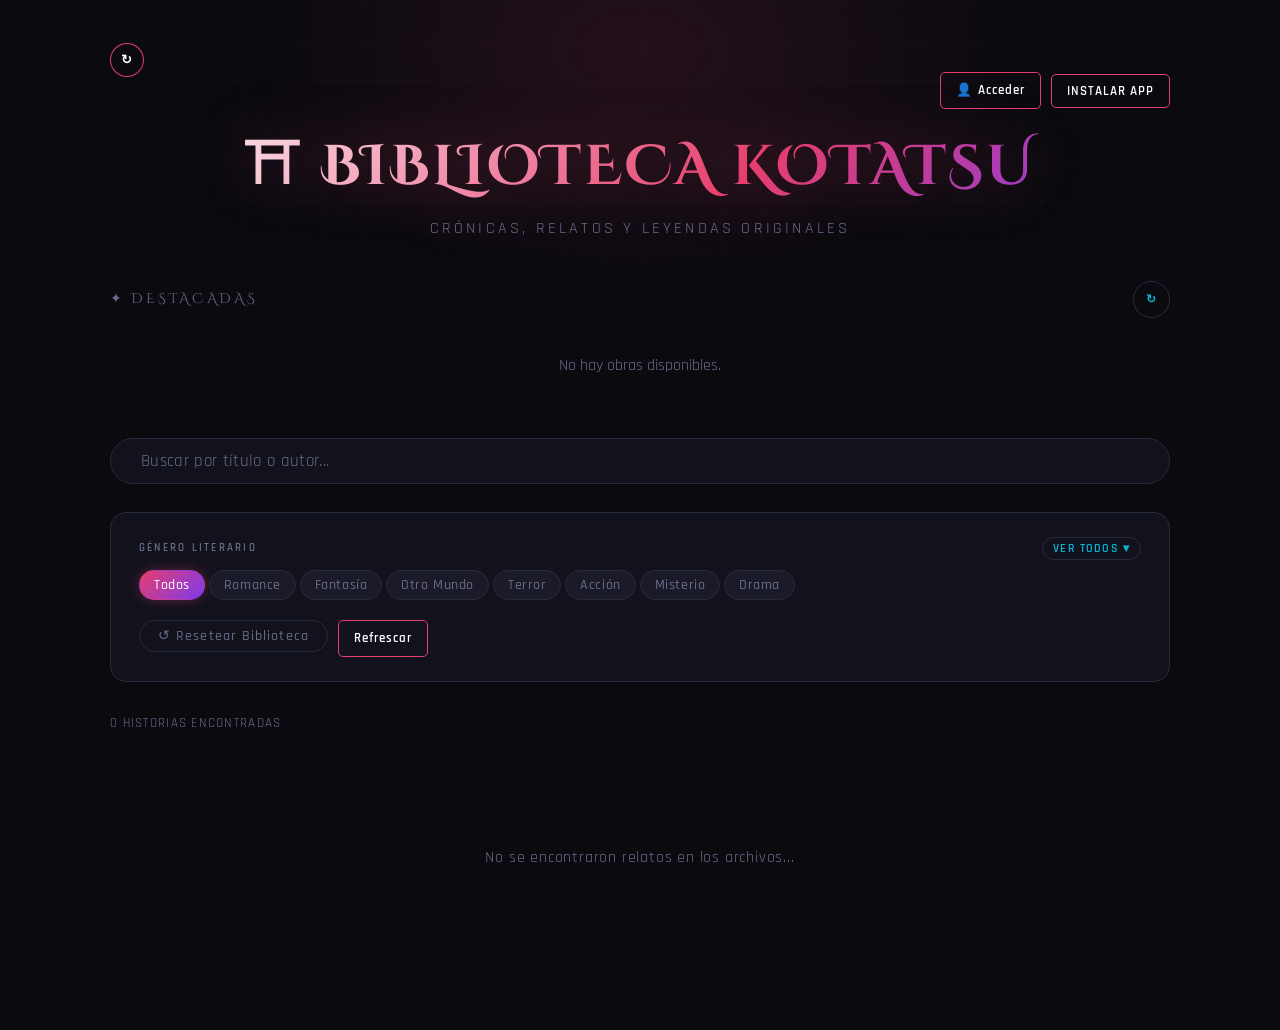
==== index.html @ 97f48382 "Add files via upload" ====
<!DOCTYPE html>
<html lang="es">
<head>
  <meta charset="UTF-8" />
  <meta name="viewport" content="width=device-width, initial-scale=1.0" />
  <title>KOTATSUNAME - Libros y Relatos</title>
  <link rel="stylesheet" href="buscador.css" />
  <link href="https://fonts.googleapis.com/css2?family=Cinzel+Decorative:wght@700&family=Rajdhani:wght@300;400;500;600&display=swap" rel="stylesheet" />
  <meta name="theme-color" content="#0a0a0f">
  <meta name="mobile-web-app-capable" content="yes">
  <link rel="manifest" href="/manifest.json">
  <script>
    if ('serviceWorker' in navigator) {
      window.addEventListener('load', () => {
        navigator.serviceWorker.register('/sw.js').catch(()=>{});
      });
    }
  </script>
  <style>
     .btn-refresh {
      text-decoration:none;background:transparent;padding:8px 10px;border-radius: 100%;
      color:#fff;font-family:var(--font-body);font-size:0.8rem;font-weight:600;
      letter-spacing:0.08em;border:1px solid var(--accent);white-space:nowrap;
      cursor:pointer;transition:all 0.3s;
    }
    .btn-refresh:hover{background:var(--accent);box-shadow:0 0 15px var(--accent);}

    .nav-btn {
      text-decoration:none;background:transparent;padding:8px 15px;border-radius:5px;
      color:#fff;font-family:var(--font-body);font-size:0.8rem;font-weight:600;
      letter-spacing:0.08em;border:1px solid var(--accent);white-space:nowrap;
      cursor:pointer;transition:all 0.3s;
    }
    .nav-btn:hover{background:var(--accent);box-shadow:0 0 15px var(--accent);}

    .top-bar{
      display:flex;align-items:center;justify-content:flex-end;gap:10px;
      margin-bottom:16px;flex-wrap:wrap;
    }

    /* ── Usuario logueado ── */
    .user-chip{
      display:none;align-items:center;gap:8px;
      background:var(--surface);border:1px solid var(--border);
      border-radius:50px;padding:6px 14px 6px 8px;cursor:pointer;transition:0.2s;
    }
    .user-chip:hover{border-color:var(--accent);}
    .user-chip img{width:26px;height:26px;border-radius:50%;object-fit:cover;border:1px solid var(--accent);}
    .user-chip span{font-size:0.8rem;font-weight:600;color:var(--text);}

    /* ── Recomendadas ── */
    .rec-section{margin-bottom:40px;}
    .rec-header{
      display:flex;align-items:center;justify-content:space-between;
      margin-bottom:16px;
    }
    .rec-title{
      font-family:var(--font-display);font-size:0.85rem;letter-spacing:0.2em;
      text-transform:uppercase;color:var(--text-muted);
    }
    .rec-refresh{
      background:none;border:1px solid var(--border);color:var(--accent3);
      font-family:var(--font-body);font-size:0.72rem;font-weight:600;
      padding:10px 12px;border-radius: 100%;cursor:pointer;transition:1s;
      letter-spacing:0.1em;text-transform:uppercase;
    }
    .rec-refresh:hover{background:rgba(6,182,212,0.08);border-color:var(--accent3);}

    .rec-grid{
      display:grid;
      grid-template-columns:repeat(auto-fill,minmax(160px,1fr));
      gap:16px;
    }

    /* Skeleton */
    .skeleton{
      background:linear-gradient(90deg,var(--surface2) 25%,#1e1e2e 50%,var(--surface2) 75%);
      background-size:200% 100%;animation:shimmer 1.6s infinite;border-radius:12px;
    }
    @keyframes shimmer{0%{background-position:200% 0}100%{background-position:-200% 0}}
    .skel-card{height:280px;}

    /* ── Géneros extra ── */
    .genres-collapsed .genre-extra{display:none;}
    .genres-expanded .genre-extra{display:inline-flex;}

    #pwaInstallBtn{display:none;}

    /* Guide modal */
    .guide-overlay{
      display:none;position:fixed;top:0;left:0;width:100%;height:100%;
      background:rgba(0,0,0,0.8);backdrop-filter:blur(8px);z-index:10000;
      align-items:center;justify-content:center;padding:20px;
    }
    .guide-overlay.active{display:flex;}
    .guide-card{
      background:var(--surface);border:1px solid var(--accent);width:100%;max-width:400px;
      padding:25px;border-radius:var(--radius);position:relative;box-shadow:0 10px 30px rgba(0,0,0,0.5);
    }
    .guide-title{font-family:var(--font-display);color:var(--accent);margin-bottom:20px;font-size:1.2rem;text-align:center;}
    .guide-step{display:flex;gap:15px;margin-bottom:15px;align-items:flex-start;}
    .step-num{
      background:var(--accent);color:white;min-width:25px;height:25px;border-radius:50%;
      display:flex;align-items:center;justify-content:center;font-weight:bold;font-size:0.8rem;
    }
    .guide-step p{margin:0;font-family:var(--font-body);color:var(--text);line-height:1.4;}
    .guide-close{position:absolute;top:10px;right:10px;background:none;border:none;color:var(--text-muted);cursor:pointer;font-size:1.2rem;}
  </style>
</head>
<body>
  <div class="bg-grid"></div>
  <div class="bg-glow"></div>

  <div class="wrapper">

    <!-- Barra superior --><a href="index.html" class="btn-refresh">↻</a>
    <div class="top-bar">
      <!-- Chip de usuario si está logueado -->
      <div class="user-chip" id="userChip" onclick="irAlPanel()">
        <img id="chipAvatar" src="data:image/svg+xml,<svg viewBox='0 0 1 1' fill='%231a1a28' xmlns='http://www.w3.org/2000/svg'><rect width='1' height='1'/></svg>" alt="Avatar" />
        <span id="chipName">Usuario</span>
      </div>
      <!-- Botón acceso si no está logueado -->   
      <a href="registrarse.html" class="nav-btn" id="btnAcceso">👤 Acceder</a>
      <button id="pwaInstallBtn" class="nav-btn">INSTALAR APP</button>
    </div>

    <header class="header">
      <h1 class="logo">⛩ BIBLIOTECA KOTATSU</h1>
      <p class="tagline">Crónicas, relatos y leyendas originales</p>
    </header>

    <!-- ══ RECOMENDADAS ══ -->
    <section class="rec-section" id="recSection">
      <div class="rec-header">
        <span class="rec-title">✦ Destacadas</span>
        <button class="rec-refresh" onclick="shuffleRecomendadas()">↻</button>

      </div>
      <div class="rec-grid" id="recGrid">
        <!-- Skeletons mientras carga -->
        <div class="skeleton skel-card"></div>
        <div class="skeleton skel-card"></div>
        <div class="skeleton skel-card"></div>
        <div class="skeleton skel-card"></div>
      </div>
    </section>

    <!-- BARRA DE BÚSQUEDA -->
    <div class="search-bar">
      <span class="search-icon"></span>
      <input type="text" id="searchInput" placeholder="Buscar por título o autor..." autocomplete="off" />
      <button id="clearBtn" class="clear-btn" title="Limpiar">✕</button>
    </div>

    <!-- FILTROS -->
    <div class="filters-panel">
      <div class="filter-group">
        <div class="filter-label-row">
          <label class="filter-label">Género Literario</label>
          <button class="genres-toggle" id="genresToggle">Ver todos ▾</button>
        </div>
        <div class="tag-group genres-collapsed" id="generoFilter">
          <button class="tag active" data-filter="genero" data-value="">Todos</button>
          <button class="tag" data-filter="genero" data-value="romance">Romance</button>
          <button class="tag" data-filter="genero" data-value="fantasía">Fantasía</button>
          <button class="tag" data-filter="genero" data-value="otro-mundo">Otro Mundo</button>
          <button class="tag" data-filter="genero" data-value="terror">Terror</button>
          <button class="tag" data-filter="genero" data-value="acción">Acción</button>
          <button class="tag" data-filter="genero" data-value="misterio">Misterio</button>
          <button class="tag" data-filter="genero" data-value="drama">Drama</button>
          <button class="tag genre-extra" data-filter="genero" data-value="aventura">Aventura</button>
          <button class="tag genre-extra" data-filter="genero" data-value="psicológico">Psicológico</button>
          <button class="tag genre-extra" data-filter="genero" data-value="one-shot">One-shot</button>
          <button class="tag genre-extra" data-filter="genero" data-value="poesía">Poesía</button>
          <button class="tag genre-extra" data-filter="genero" data-value="ciencia-ficción">Sci-Fi</button>
          <button class="tag genre-extra" data-filter="genero" data-value="comedia">Comedia</button>
          <button class="tag genre-extra" data-filter="genero" data-value="histórico">Histórico</button>
          <button class="tag genre-extra" data-filter="genero" data-value="sobrenatural">Sobrenatural</button>
          <button class="tag genre-extra" data-filter="genero" data-value="suspenso">Suspenso</button>
          <button class="tag genre-extra" data-filter="genero" data-value="slice-of-life">Slice of Life</button>
          <button class="tag genre-extra" data-filter="genero" data-value="distopía">Distopía</button>
          <button class="tag genre-extra" data-filter="genero" data-value="mitología">Mitología</button>
          <button class="tag genre-extra" data-filter="genero" data-value="isekai">Isekai</button>
          <button class="tag genre-extra" data-filter="genero" data-value="cyberpunk">Cyberpunk</button>
          <button class="tag genre-extra" data-filter="genero" data-value="steampunk">Steampunk</button>
          <button class="tag genre-extra" data-filter="genero" data-value="LitRPG">LitRPG</button>
          <button class="tag genre-extra" data-filter="genero" data-value="harem">Harem</button>
          <button class="tag genre-extra" data-filter="genero" data-value="magia">Magia</button>
          <button class="tag genre-extra" data-filter="genero" data-value="deportes">Deportes</button>
          <button class="tag genre-extra" data-filter="genero" data-value="escolar">Escolar</button>
          <button class="tag genre-extra" data-filter="genero" data-value="yaoi">Yaoi</button>
          <button class="tag genre-extra" data-filter="genero" data-value="yuri">Yuri</button>
          <button class="tag genre-extra" data-filter="genero" data-value="gore">Gore</button>
        </div>
      </div>

      <div style="display:flex;gap:10px;flex-wrap:wrap;align-items:center;">
        <button id="resetFilters" class="reset-btn">↺ Resetear Biblioteca</button>
        <a href="index.html" class="nav-btn">Refrescar</a>
      </div>
    </div>

    <!-- CONTADOR -->
    <div class="results-header">
      <span id="resultCount" class="result-count">Cargando biblioteca...</span>
    </div>

    <!-- GRID PRINCIPAL -->
    <div id="resultsGrid" class="results-grid"></div>

    <!-- EMPTY STATE -->
    <div id="emptyState" class="empty-state hidden">
      <span class="empty-icon"></span>
      <p>No se encontraron relatos en los archivos...</p>
    </div>
  </div>

  <!-- MODAL -->
  <div id="modal" class="modal-backdrop" role="dialog" aria-modal="true" aria-labelledby="modalTitle">
    <div class="modal-box">
      <button class="modal-close" id="modalClose" aria-label="Cerrar">✕</button>
      <div class="modal-cover" id="modalCover"></div>
      <div class="modal-content">
        <div class="modal-badge" id="modalBadge">Escrito Original</div>
        <h2 class="modal-title" id="modalTitle"></h2>
        <div class="modal-tags" id="modalTags"></div>
        <p class="modal-sinopsis" id="modalSinopsis"></p>
        <div class="modal-footer">
          <span class="modal-seasons" id="modalSeasons"></span>
          <div class="modal-btns" id="modalBtns"></div>
        </div>
      </div>
    </div>
  </div>

  <!-- PWA Modal -->
  <div id="pwaModal" class="guide-overlay">
    <div class="guide-card">
      <button class="guide-close" id="closeGuide">✕</button>
      <div class="guide-title">INSTALACIÓN</div>
      <div class="guide-step"><div class="step-num">1</div><p>Toca los <strong>tres puntos (⋮)</strong> en el navegador.</p></div>
      <div class="guide-step"><div class="step-num">2</div><p>Selecciona <strong>"Agregar a la pantalla principal"</strong>.</p></div>
      <div class="guide-step"><div class="step-num">3</div><p>Pulsa en <strong>"Instalar"</strong>.</p></div>
      <div id="pwaActions" style="margin-top:20px;">
        <button class="nav-btn" id="btnEntendido" style="width:100%;">ENTENDIDO</button>
      </div>
    </div>
  </div>

  <script>
    // ── PWA install ──
    (function(){
      const installBtn = document.getElementById('pwaInstallBtn');
      const modal      = document.getElementById('pwaModal');
      const closeBtn   = document.getElementById('closeGuide');
      const btnE       = document.getElementById('btnEntendido');

      if (!window.matchMedia('(display-mode: standalone)').matches && installBtn) {
        installBtn.style.display = 'inline-block';
      }
      if (installBtn) installBtn.onclick = () => modal.classList.add('active');
      const cerrar = () => modal.classList.remove('active');
      if (closeBtn) closeBtn.onclick = cerrar;
      if (btnE)     btnE.onclick     = cerrar;
      window.addEventListener('click', e => { if (e.target === modal) cerrar(); });
    })();

    // ── Chip de usuario ──
    (function(){
      const id   = localStorage.getItem("ktt_id");
      const user = localStorage.getItem("ktt_user");
      const foto = localStorage.getItem("ktt_foto");
      const role = localStorage.getItem("ktt_role") || "user";

      if (id) {
        document.getElementById("btnAcceso").style.display = "none";
        const chip = document.getElementById("userChip");
        chip.style.display = "flex";
        document.getElementById("chipName").textContent = user || "Usuario";
        if (foto) document.getElementById("chipAvatar").src = foto;
      }
    })();

    window.irAlPanel = function() {
      const role = localStorage.getItem("ktt_role") || "user";
      const map  = { owner:"panel_owner.html", admin:"panel_admin.html", mod:"panel_mod.html" };
      window.location.href = map[role] || "panel_autor.html";
    };
  </script>

  <script type="module" src="escritos_buscador.js"></script>
</body>
</html>
---- buscador.css ----
/* ============================
   VARIABLES & RESET
   ============================ */
:root {
  --bg: #0a0a0f;
  --surface: #12121c;
  --surface2: #1a1a28;
  --border: #2a2a3e;
  --accent: #e63e6d;
  --accent2: #7c3aed;
  --accent3: #06b6d4;
  --text: #e8e8f0;
  --text-muted: #6b6b8a;
  --glow: rgba(230, 62, 109, 0.15);
  --font-display: 'Cinzel Decorative', serif;
  --font-body: 'Rajdhani', sans-serif;
  --radius: 8px;
  --transition: 0.2s cubic-bezier(0.4, 0, 0.2, 1);
}

*, *::before, *::after { box-sizing: border-box; margin: 0; padding: 0; }

html { scroll-behavior: smooth; }

body {
  background: var(--bg);
  color: var(--text);
  font-family: var(--font-body);
  font-size: 16px;
  min-height: 100vh;
  overflow-x: hidden;
  line-height: 1.5;
}

/* ============================
   BACKGROUND
   ============================ */
.bg-grid {
  position: fixed; inset: 0; z-index: 0;
  background-image:
    linear-gradient(rgba(124, 58, 237, 0.04) 1px, transparent 1px),
    linear-gradient(90deg, rgba(124, 58, 237, 0.04) 1px, transparent 1px);
  background-size: 40px 40px;
  pointer-events: none;
}

.bg-glow {
  position: fixed;
  top: -200px; left: 50%; transform: translateX(-50%);
  width: 800px; height: 500px;
  background: radial-gradient(ellipse, rgba(230,62,109,0.12) 0%, transparent 70%);
  z-index: 0; pointer-events: none;
}

/* ============================
   LAYOUT
   ============================ */
.wrapper {
  position: relative; z-index: 1;
  max-width: 1100px;
  margin: 0 auto;
  padding: 48px 20px 80px;
}

/* ============================
   HEADER
   ============================ */
.header {
  text-align: center;
  margin-bottom: 40px;
}

.logo {
  font-family: var(--font-display);
  font-size: clamp(2rem, 5vw, 3.5rem);
  color: var(--text);
  letter-spacing: 0.05em;
  background: linear-gradient(135deg, #fff 0%, var(--accent) 60%, var(--accent2) 100%);
  -webkit-background-clip: text;
  -webkit-text-fill-color: transparent;
  background-clip: text;
  filter: drop-shadow(0 0 30px rgba(230,62,109,0.4));
  animation: logoIn 0.8s ease both;
}

.tagline {
  font-size: 1rem;
  color: var(--text-muted);
  letter-spacing: 0.2em;
  text-transform: uppercase;
  margin-top: 8px;
  animation: fadeUp 0.8s 0.2s ease both;
}

@keyframes logoIn {
  from { opacity: 0; transform: translateY(-20px); }
  to   { opacity: 1; transform: translateY(0); }
}
@keyframes fadeUp {
  from { opacity: 0; transform: translateY(10px); }
  to   { opacity: 1; transform: translateY(0); }
}

/* ============================
   SEARCH BAR
   ============================ */
.search-bar {
  display: flex;
  align-items: center;
  gap: 12px;
  background: var(--surface);
  border: 1px solid var(--border);
  border-radius: 50px;
  padding: 10px 18px;
  margin-bottom: 28px;
  transition: border-color var(--transition), box-shadow var(--transition);
  animation: fadeUp 0.8s 0.3s ease both;
}

.search-bar:focus-within {
  border-color: var(--accent);
  box-shadow: 0 0 0 3px var(--glow), 0 4px 30px rgba(230,62,109,0.1);
}

.search-icon { font-size: 1.1rem; opacity: 0.6; flex-shrink: 0; }

.search-bar input {
  flex: 1;
  background: none;
  border: none;
  outline: none;
  color: var(--text);
  font-family: var(--font-body);
  font-size: 1.05rem;
  font-weight: 400;
  letter-spacing: 0.02em;
}

.search-bar input::placeholder { color: var(--text-muted); }

.clear-btn {
  background: none; border: none; cursor: pointer;
  color: var(--text-muted); font-size: 0.85rem;
  width: 24px; height: 24px;
  display: flex; align-items: center; justify-content: center;
  border-radius: 50%;
  transition: color var(--transition), background var(--transition);
  opacity: 0;
  pointer-events: none;
}

.clear-btn.visible {
  opacity: 1; pointer-events: all;
}

.clear-btn:hover { color: var(--accent); background: rgba(230,62,109,0.1); }

/* ============================
   FILTERS PANEL
   ============================ */
.filters-panel {
  background: var(--surface);
  border: 1px solid var(--border);
  border-radius: 16px;
  padding: 24px 28px;
  margin-bottom: 32px;
  display: flex;
  flex-direction: column;
  gap: 20px;
  animation: fadeUp 0.8s 0.4s ease both;
}

.filter-group {
  display: flex;
  flex-direction: column;
  gap: 10px;
}

.filter-label {
  font-size: 0.7rem;
  letter-spacing: 0.2em;
  text-transform: uppercase;
  color: var(--text-muted);
  font-weight: 600;
}

/* Label row con botón toggle */
.filter-label-row {
  display: flex;
  align-items: center;
  justify-content: space-between;
  gap: 8px;
}

.genres-toggle {
  background: none;
  border: 1px solid var(--border);
  color: var(--accent3);
  font-family: var(--font-body);
  font-size: 0.72rem;
  font-weight: 600;
  letter-spacing: 0.1em;
  text-transform: uppercase;
  padding: 3px 10px;
  border-radius: 20px;
  cursor: pointer;
  transition: all var(--transition);
  white-space: nowrap;
}

.genres-toggle:hover {
  background: rgba(6,182,212,0.08);
  border-color: var(--accent3);
}

/* Géneros colapsados: oculta los extras */
.genres-collapsed .genre-extra {
  display: none;
}

/* Géneros expandidos: muestra todo */
.genres-expanded .genre-extra {
  display: inline-flex;
}


  
.tag {
  background: var(--surface2);
  border: 1px solid var(--border);
  color: var(--text-muted);
  font-family: var(--font-body);
  font-size: 0.88rem;
  font-weight: 500;
  letter-spacing: 0.04em;
  padding: 5px 14px;
  border-radius: 30px;
  cursor: pointer;
  transition: all var(--transition);
}

.tag:hover {
  border-color: var(--accent);
  color: var(--accent);
}

.tag.active {
  background: linear-gradient(135deg, var(--accent), var(--accent2));
  border-color: transparent;
  color: #fff;
  box-shadow: 0 0 12px rgba(230,62,109,0.35);
}

/* Range slider */
.range-row {
  display: flex;
  align-items: center;
  gap: 10px;
  flex-wrap: wrap;
}

.range-label {
  font-size: 0.8rem;
  color: var(--text-muted);
  min-width: 26px;
}

.range-val {
  font-size: 0.9rem;
  color: var(--accent);
  font-weight: 600;
  min-width: 28px;
  text-align: center;
}

input[type="range"] {
  -webkit-appearance: none;
  appearance: none;
  height: 4px;
  background: var(--border);
  border-radius: 2px;
  flex: 1;
  min-width: 80px;
  cursor: pointer;
  accent-color: var(--accent);
}

input[type="range"]::-webkit-slider-thumb {
  -webkit-appearance: none;
  width: 16px; height: 16px;
  border-radius: 50%;
  background: var(--accent);
  box-shadow: 0 0 8px rgba(230,62,109,0.5);
  cursor: pointer;
  transition: transform var(--transition);
}

input[type="range"]::-webkit-slider-thumb:hover { transform: scale(1.3); }

/* Reset button */
.reset-btn {
  align-self: flex-start;
  background: none;
  border: 1px solid var(--border);
  color: var(--text-muted);
  font-family: var(--font-body);
  font-size: 0.85rem;
  font-weight: 500;
  letter-spacing: 0.08em;
  padding: 6px 18px;
  border-radius: 30px;
  cursor: pointer;
  transition: all var(--transition);
}

.reset-btn:hover {
  border-color: var(--accent3);
  color: var(--accent3);
}

/* ============================
   RESULTS
   ============================ */
.results-header {
  display: flex;
  align-items: center;
  justify-content: space-between;
  margin-bottom: 20px;
}

.result-count {
  font-size: 0.8rem;
  letter-spacing: 0.1em;
  text-transform: uppercase;
  color: var(--text-muted);
}

/* GRID */
.results-grid {
  display: grid;
  grid-template-columns: repeat(auto-fill, minmax(200px, 1fr));
  gap: 20px;
}

/* CARD */
.card {
  background: var(--surface);
  border: 1px solid var(--border);
  border-radius: 12px;
  overflow: hidden;
  cursor: pointer;
  transition: transform var(--transition), box-shadow var(--transition), border-color var(--transition);
  animation: cardIn 0.4s ease both;
}

@keyframes cardIn {
  from { opacity: 0; transform: translateY(16px) scale(0.97); }
  to   { opacity: 1; transform: translateY(0) scale(1); }
}

.card:hover {
  transform: translateY(-4px) scale(1.02);
  box-shadow: 0 12px 40px rgba(0,0,0,0.5), 0 0 20px var(--glow);
  border-color: var(--accent);
}

.card-cover {
  width: 100%; aspect-ratio: 2/3;
  background: var(--surface2);
  display: flex; align-items: center; justify-content: center;
  font-size: 3rem;
  position: relative;
  overflow: hidden;
}

.card-cover-img {
  width: 100%; height: 100%;
  object-fit: cover;
}

.card-body {
  padding: 14px;
}

.card-title {
  font-size: 0.95rem;
  font-weight: 600;
  letter-spacing: 0.02em;
  color: var(--text);
  margin-bottom: 8px;
  line-height: 1.3;
  display: -webkit-box;
  -webkit-line-clamp: 2;
  -webkit-box-orient: vertical;
  overflow: hidden;
}

.card-meta {
  display: flex;
  flex-wrap: wrap;
  gap: 5px;
  margin-bottom: 8px;
}

.card-genre {
  font-size: 0.7rem;
  font-weight: 500;
  letter-spacing: 0.06em;
  text-transform: uppercase;
  color: var(--accent2);
  background: rgba(124,58,237,0.12);
  border: 1px solid rgba(124,58,237,0.2);
  padding: 2px 8px;
  border-radius: 20px;
}

.card-seasons {
  font-size: 0.75rem;
  color: var(--text-muted);
  display: flex; align-items: center; gap: 4px;
}

/* EMPTY STATE */
.empty-state {
  text-align: center;
  padding: 80px 20px;
  color: var(--text-muted);
  font-size: 1rem;
  letter-spacing: 0.05em;
  display: flex;
  flex-direction: column;
  align-items: center;
  gap: 12px;
}

.empty-icon { font-size: 3rem; animation: spin 4s linear infinite; }

@keyframes spin {
  0%, 100% { transform: rotate(-5deg); }
  50% { transform: rotate(5deg); }
}

.hidden { display: none !important; }

/* ============================
   MODAL
   ============================ */

/* Backdrop */
.modal-backdrop {
  position: fixed; inset: 0; z-index: 100;
  background: rgba(0, 0, 0, 0.75);
  backdrop-filter: blur(6px);
  display: flex; align-items: center; justify-content: center;
  padding: 20px;
  opacity: 0;
  pointer-events: none;
  transition: opacity 0.25s ease;
}

.modal-backdrop.open {
  opacity: 1;
  pointer-events: all;
}

/* Caja */
.modal-box {
  position: relative;
  background: var(--surface);
  border: 1px solid var(--border);
  border-radius: 20px;
  max-width: 700px;
  width: 100%;
  display: flex;
  gap: 0;
  overflow: hidden;
  box-shadow: 0 30px 80px rgba(0,0,0,0.6), 0 0 40px rgba(230,62,109,0.1);
  transform: translateY(24px) scale(0.97);
  transition: transform 0.3s cubic-bezier(0.34, 1.56, 0.64, 1);
}

.modal-backdrop.open .modal-box {
  transform: translateY(0) scale(1);
}

/* Portada lateral */
.modal-cover {
  width: 200px;
  flex-shrink: 0;
  background: var(--surface2);
  display: flex; align-items: center; justify-content: center;
  font-size: 5rem;
  position: relative;
  overflow: hidden;
}

.modal-cover img {
  width: 100%; height: 100%;
  object-fit: cover;
}

/* Línea decorativa izquierda */
.modal-cover::after {
  content: "";
  position: absolute;
  top: 0; right: 0;
  width: 1px; height: 100%;
  background: linear-gradient(to bottom, transparent, var(--accent), transparent);
  opacity: 0.4;
}

/* Contenido */
.modal-content {
  flex: 1;
  padding: 28px 28px 24px;
  display: flex;
  flex-direction: column;
  gap: 14px;
  min-width: 0;
}

/* Badge tipo */
.modal-badge {
  display: inline-block;
  font-size: 0.65rem;
  font-weight: 700;
  letter-spacing: 0.18em;
  text-transform: uppercase;
  color: var(--accent3);
  background: rgba(6,182,212,0.1);
  border: 1px solid rgba(6,182,212,0.25);
  padding: 3px 10px;
  border-radius: 20px;
  align-self: flex-start;
}

/* Título */
.modal-title {
  font-family: var(--font-display);
  font-size: clamp(1.1rem, 3vw, 1.5rem);
  color: var(--text);
  line-height: 1.2;
  letter-spacing: 0.03em;
}

/* Tags de géneros */
.modal-tags {
  display: flex;
  flex-wrap: wrap;
  gap: 6px;
}

.modal-tag {
  font-size: 0.7rem;
  font-weight: 600;
  letter-spacing: 0.08em;
  text-transform: uppercase;
  padding: 3px 10px;
  border-radius: 20px;
  border: 1px solid rgba(124,58,237,0.3);
  color: var(--accent2);
  background: rgba(124,58,237,0.1);
}

/* Sinopsis */
.modal-sinopsis {
  font-size: 0.92rem;
  color: var(--text-muted);
  line-height: 1.65;
  flex: 1;
}

/* Footer */
.modal-footer {
  display: flex;
  align-items: center;
  justify-content: space-between;
  gap: 12px;
  margin-top: 4px;
}

.modal-seasons {
  font-size: 0.8rem;
  color: var(--text-muted);
  letter-spacing: 0.04em;
}

/* Botones Ver — contenedor */
.modal-btns {
  display: flex;
  flex-wrap: wrap;
  gap: 8px;
}

/* Botón base */
.modal-btn {
  display: inline-flex;
  align-items: center;
  gap: 6px;
  font-family: var(--font-body);
  font-size: 0.88rem;
  font-weight: 600;
  letter-spacing: 0.08em;
  text-transform: uppercase;
  text-decoration: none;
  padding: 9px 20px;
  border-radius: 50px;
  border: none;
  cursor: pointer;
  transition: transform var(--transition), box-shadow var(--transition), filter var(--transition);
  white-space: nowrap;
}

.modal-btn:hover {
  transform: translateY(-2px) scale(1.05);
  filter: brightness(1.15);
}

/* Variante anime — gradiente rojo/naranja */
.modal-btn--anime {
  background: linear-gradient(135deg, #e63e6d, #f97316);
  color: #fff;
  box-shadow: 0 0 18px rgba(230,62,109,0.35);
}

/* Variante manga — gradiente púrpura */
.modal-btn--manga {
  background: linear-gradient(135deg, #7c3aed, #4f46e5);
  color: #fff;
  box-shadow: 0 0 18px rgba(124,58,237,0.35);
}

/* Variante manhwa — gradiente cian/azul */
.modal-btn--manhwa {
  background: linear-gradient(135deg, #06b6d4, #3b82f6);
  color: #fff;
  box-shadow: 0 0 18px rgba(6,182,212,0.35);
}

/* Variante donghua — gradiente verde/esmeralda */
.modal-btn--donghua {
  background: linear-gradient(135deg, #10b981, #06b6d4);
  color: #fff;
  box-shadow: 0 0 18px rgba(16,185,129,0.3);
}

/* Variante genérica (fallback) */
.modal-btn--ver {
  background: linear-gradient(135deg, var(--accent), var(--accent2));
  color: #fff;
  box-shadow: 0 0 18px rgba(230,62,109,0.35);
}

/* Botón cerrar */
.modal-close {
  position: absolute;
  top: 14px; right: 14px;
  background: var(--surface2);
  border: 1px solid var(--border);
  color: var(--text-muted);
  width: 32px; height: 32px;
  border-radius: 50%;
  cursor: pointer;
  font-size: 0.8rem;
  display: flex; align-items: center; justify-content: center;
  transition: all var(--transition);
  z-index: 2;
}

.modal-close:hover {
  border-color: var(--accent);
  color: var(--accent);
  background: rgba(230,62,109,0.1);
}

/* Responsive modal */
@media (max-width: 560px) {
  .modal-box { flex-direction: column; }
  .modal-cover {
    width: 100%; height: 220px;
    font-size: 4rem;
  }
  .modal-cover::after { display: none; }
  .modal-content { padding: 20px; }
}

/* ============================
   RESPONSIVE
   ============================ */
@media (max-width: 600px) {
  .filters-panel { padding: 18px; }
  .results-grid { grid-template-columns: repeat(auto-fill, minmax(150px, 1fr)); gap: 14px; }
  .wrapper { padding: 28px 14px 60px; }
}

/*--------------------------------------*/
.reader-container {
  position: fixed;
  top: 0; left: 0; width: 100%; height: 100%;
  background: #121212; /* Fondo oscuro */
  color: #eee;
  z-index: 2000;
  overflow-y: auto;
  padding: 20px;
}

.reader-header { display: flex; gap: 20px; margin-top: 20px; }
.reader-mini-cover img { width: 120px; border-radius: 8px; border: 2px solid var(--accent); }

.separator { border: 0; height: 2px; background: var(--accent); margin: 20px 0; }

.chapter-list {
  display: flex;
  flex-direction: column;
  gap: 10px;
  margin-top: 15px;
}

.chapter-item {
  background: rgba(255,255,255,0.05);
  padding: 15px;
  border-left: 4px solid var(--accent);
  cursor: pointer;
  transition: 0.3s;
}

.chapter-item:hover { background: var(--accent); color: #000; }

.hidden { display: none; }


.text-viewer {
  position: fixed;
  top: 0; left: 0; width: 100%; height: 100%;
  background: #1a1a1a;
  z-index: 3000;
  overflow-y: auto;
  padding: 40px 20px;
}

.reading-content {
  max-width: 800px; /* Ancho de libro */
  margin: 0 auto;
  line-height: 1.8;
  font-family: 'Rajdhani', sans-serif;
  color: #ddd;
}

.viewer-body {
  font-size: 1.2rem;
  white-space: pre-wrap; /* Para que respete los saltos de línea del Doc */
  margin-top: 30px;
}

.text-viewer-nav {
  display: flex;
  justify-content: space-between;
  max-width: 800px;
  margin: 0 auto 40px auto;
}

.control-btn {
  background: rgba(255,255,255,0.1);
  border: 1px solid var(--accent);
  color: white;
  padding: 5px 10px;
  cursor: pointer;
}

/* Espaciado para alejar el botón del texto */
.viewer-footer {
    margin-top: 150px; /* Aleja el botón 150px del final del texto */
    padding-bottom: 100px;
    text-align: center;
    border-top: 1px solid rgba(255, 255, 255, 0.05);
    padding-top: 30px;
}

/* Botón de índice más tenue y discreto */
#backToChapters {
    background: rgba(255, 255, 255, 0.05); /* Muy transparente */
    color: rgba(255, 255, 255, 0.4);      /* Texto tenue */
    border: 1px solid rgba(255, 255, 255, 0.1);
    box-shadow: none;                      /* Sin brillo neón inicial */
    font-size: 0.9rem;
    padding: 10px 25px;
    transition: all 0.4s ease;
}

/* Solo destaca cuando el usuario realmente quiere usarlo */
#backToChapters:hover {
    background: rgba(255, 255, 255, 0.15);
    color: #fff;
    border-color: var(--accent);
    box-shadow: 0 0 15px rgba(var(--accent-rgb), 0.1);
}

/* Estilo para el aviso de "Fin del capítulo" */
.viewer-footer p {
    font-family: 'Cinzel Decorative', cursive;
    font-size: 0.8rem;
    letter-spacing: 4px;
    opacity: 0.3;
    margin-bottom: 40px;
}
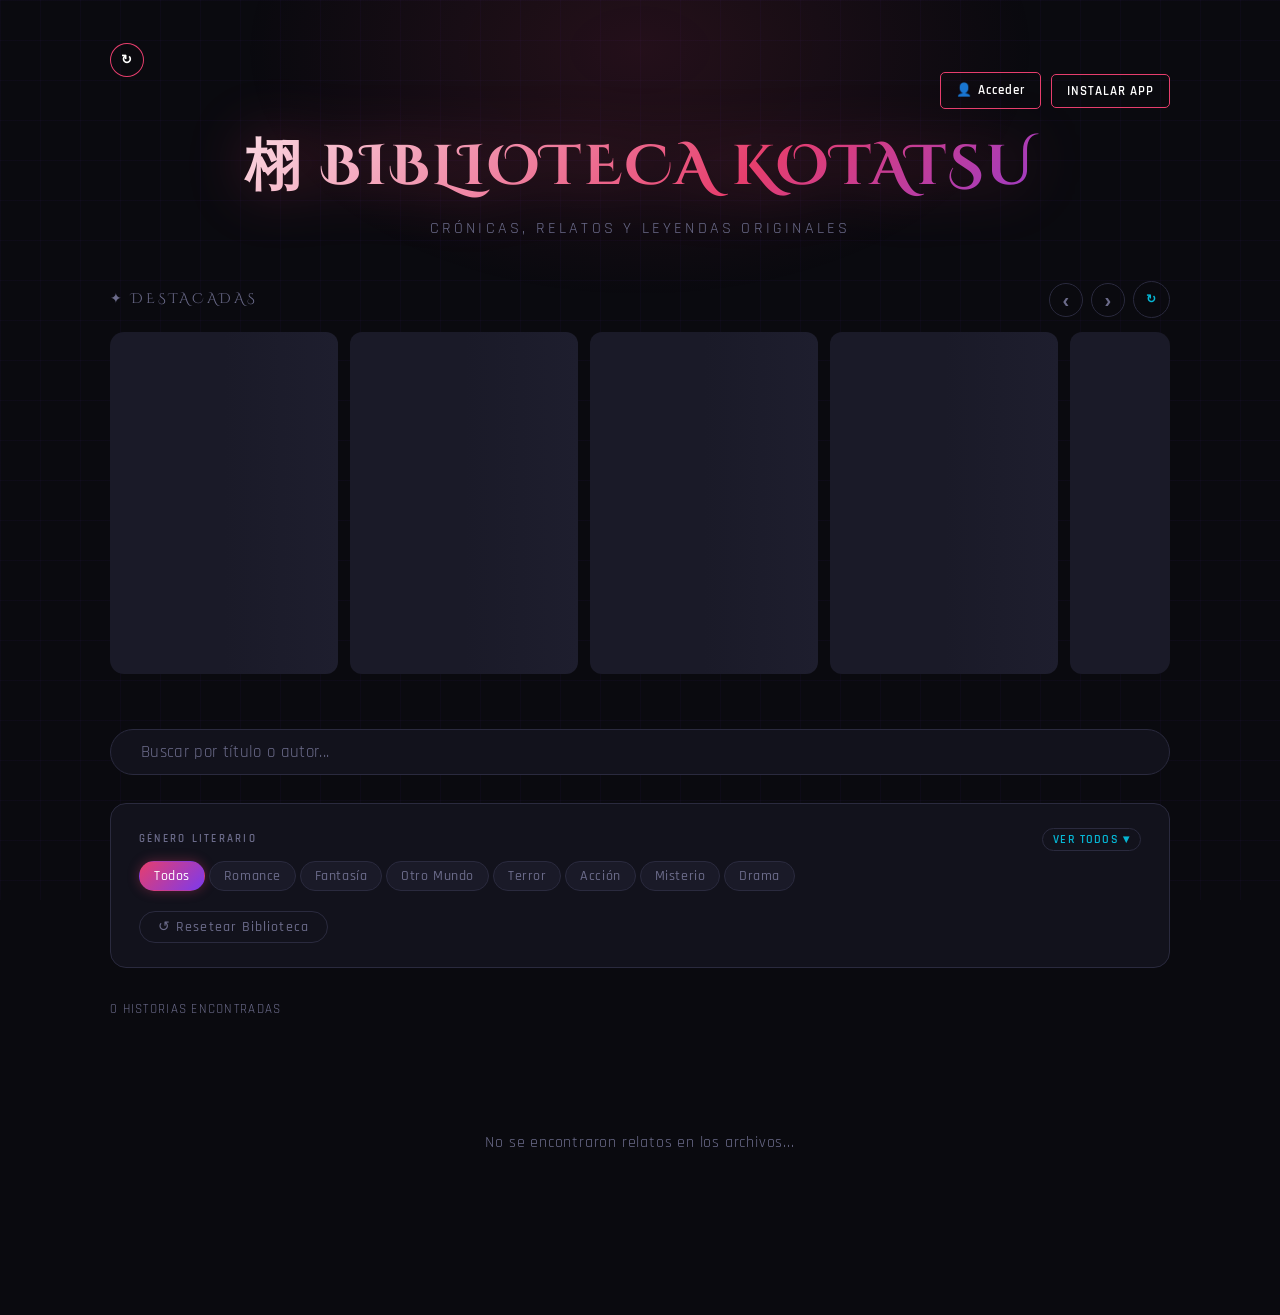
==== commit 67af97d0: "Actualizar index.html" ====
--- a/index.html
+++ b/index.html
@@ -17,92 +17,72 @@
     }
   </script>
   <style>
-     .btn-refresh {
-      text-decoration:none;background:transparent;padding:8px 10px;border-radius: 100%;
-      color:#fff;font-family:var(--font-body);font-size:0.8rem;font-weight:600;
-      letter-spacing:0.08em;border:1px solid var(--accent);white-space:nowrap;
-      cursor:pointer;transition:all 0.3s;
-    }
-    .btn-refresh:hover{background:var(--accent);box-shadow:0 0 15px var(--accent);}
-
-    .nav-btn {
-      text-decoration:none;background:transparent;padding:8px 15px;border-radius:5px;
-      color:#fff;font-family:var(--font-body);font-size:0.8rem;font-weight:600;
-      letter-spacing:0.08em;border:1px solid var(--accent);white-space:nowrap;
-      cursor:pointer;transition:all 0.3s;
-    }
+    .nav-btn{text-decoration:none;background:transparent;padding:8px 15px;border-radius:5px;color:#fff;font-family:var(--font-body);font-size:0.8rem;font-weight:600;letter-spacing:0.08em;border:1px solid var(--accent);white-space:nowrap;cursor:pointer;transition:all 0.3s;}
     .nav-btn:hover{background:var(--accent);box-shadow:0 0 15px var(--accent);}
-
-    .top-bar{
-      display:flex;align-items:center;justify-content:flex-end;gap:10px;
-      margin-bottom:16px;flex-wrap:wrap;
-    }
-
-    /* ── Usuario logueado ── */
-    .user-chip{
-      display:none;align-items:center;gap:8px;
-      background:var(--surface);border:1px solid var(--border);
-      border-radius:50px;padding:6px 14px 6px 8px;cursor:pointer;transition:0.2s;
-    }
+       .refresh-btn{text-decoration:none;background:transparent;padding:8px 10px;border-radius:100%;color:#fff;font-family:var(--font-body);font-size:0.8rem;font-weight:600;letter-spacing:0.08em;border:1px solid var(--accent);white-space:nowrap;cursor:pointer;transition:all 0.3s;}
+       
+       
+    .refresh-btn:hover{background:var(--accent);box-shadow:0 0 15px var(--accent);}
+
+ .top-bar{display:flex;align-items:center;justify-content:flex-end;gap:10px;margin-bottom:16px;flex-wrap:wrap;}
+    .user-chip{display:none;align-items:center;gap:8px;background:var(--surface);border:1px solid var(--border);border-radius:50px;padding:6px 14px 6px 8px;cursor:pointer;transition:0.2s;}
     .user-chip:hover{border-color:var(--accent);}
     .user-chip img{width:26px;height:26px;border-radius:50%;object-fit:cover;border:1px solid var(--accent);}
     .user-chip span{font-size:0.8rem;font-weight:600;color:var(--text);}
 
-    /* ── Recomendadas ── */
-    .rec-section{margin-bottom:40px;}
-    .rec-header{
-      display:flex;align-items:center;justify-content:space-between;
-      margin-bottom:16px;
-    }
-    .rec-title{
-      font-family:var(--font-display);font-size:0.85rem;letter-spacing:0.2em;
-      text-transform:uppercase;color:var(--text-muted);
-    }
-    .rec-refresh{
-      background:none;border:1px solid var(--border);color:var(--accent3);
-      font-family:var(--font-body);font-size:0.72rem;font-weight:600;
-      padding:10px 12px;border-radius: 100%;cursor:pointer;transition:1s;
-      letter-spacing:0.1em;text-transform:uppercase;
-    }
-    .rec-refresh:hover{background:rgba(6,182,212,0.08);border-color:var(--accent3);}
-
-    .rec-grid{
-      display:grid;
-      grid-template-columns:repeat(auto-fill,minmax(160px,1fr));
-      gap:16px;
-    }
+    /* ═══════════════════════════════
+       CARRUSEL
+    ═══════════════════════════════ */
+    .carousel-section{margin-bottom:44px;}
+    .carousel-header{display:flex;align-items:center;justify-content:space-between;margin-bottom:14px;gap:10px;}
+    .carousel-title{font-family:var(--font-display);font-size:0.85rem;letter-spacing:0.2em;text-transform:uppercase;color:var(--text-muted);}
+    .carousel-controls{display:flex;gap:8px;align-items:center;}
+    .carousel-arrow{background:none;border:1px solid var(--border);color:var(--text-muted);width:34px;height:34px;border-radius:50%;cursor:pointer;font-size:1.25rem;font-weight:700;line-height:1;transition:0.2s;display:flex;align-items:center;justify-content:center;flex-shrink:0;}
+    .carousel-arrow:hover{border-color:var(--accent);color:var(--accent);}
+    .btn-shuffle{background:none;border:1px solid var(--border);color:var(--accent3);font-family:var(--font-body);font-size:0.72rem;font-weight:700;padding:10px 12px;border-radius:20px;cursor:pointer;transition:0.25s;letter-spacing:0.1em;text-transform:uppercase;}
+    .btn-shuffle:hover{background:rgba(6,182,212,0.08);border-color:var(--accent3);}
+
+    /* Viewport */
+    .carousel-outer{overflow:hidden;border-radius:14px;touch-action:pan-y;user-select:none;cursor:grab;}
+    .carousel-outer:active{cursor:grabbing;}
+
+    /* Track */
+    .carousel-track{display:flex;gap:12px;transition:transform 0.42s cubic-bezier(0.25,0.46,0.45,0.94);will-change:transform;}
+    .carousel-track.no-anim{transition:none;}
+
+    /* Slide individual */
+    .c-slide{flex:0 0 auto;width:clamp(148px,31vw,228px);border-radius:12px;overflow:hidden;border:1px solid var(--border);background:var(--surface);transition:transform 0.2s,border-color 0.2s,box-shadow 0.2s;cursor:pointer;}
+    .c-slide:hover{transform:translateY(-5px);border-color:rgba(230,62,109,0.55);box-shadow:0 10px 28px rgba(230,62,109,0.18);}
+    .c-slide img{width:100%;aspect-ratio:2/3;object-fit:cover;display:block;background:var(--surface2);pointer-events:none;}
+    .c-slide-ph{width:100%;aspect-ratio:2/3;background:linear-gradient(135deg,var(--surface2),#1a1a28);display:flex;align-items:center;justify-content:center;font-size:2.8rem;}
+    .c-info{padding:9px 11px 12px;}
+    .c-title{font-size:0.83rem;font-weight:700;color:#fff;white-space:nowrap;overflow:hidden;text-overflow:ellipsis;margin-bottom:5px;}
+    .c-meta{display:flex;gap:5px;align-items:center;flex-wrap:wrap;}
+    .c-genre{background:rgba(230,62,109,0.12);color:var(--accent);padding:1px 7px;border-radius:9px;border:1px solid rgba(230,62,109,0.25);font-size:0.6rem;font-weight:700;white-space:nowrap;}
+    .c-caps{font-size:0.65rem;color:var(--text-muted);font-weight:600;}
+
+    /* Dots */
+    .carousel-dots{display:flex;gap:6px;justify-content:center;margin-top:11px;flex-wrap:wrap;}
+    .c-dot{width:7px;height:7px;border-radius:50%;background:var(--border);border:none;padding:0;cursor:pointer;transition:all 0.25s;flex-shrink:0;}
+    .c-dot.active{background:var(--accent);width:22px;border-radius:4px;}
 
     /* Skeleton */
-    .skeleton{
-      background:linear-gradient(90deg,var(--surface2) 25%,#1e1e2e 50%,var(--surface2) 75%);
-      background-size:200% 100%;animation:shimmer 1.6s infinite;border-radius:12px;
-    }
+    .skeleton{background:linear-gradient(90deg,var(--surface2) 25%,#1e1e2e 50%,var(--surface2) 75%);background-size:200% 100%;animation:shimmer 1.6s infinite;border-radius:12px;}
     @keyframes shimmer{0%{background-position:200% 0}100%{background-position:-200% 0}}
-    .skel-card{height:280px;}
-
-    /* ── Géneros extra ── */
+    .skel-slide{flex:0 0 clamp(148px,31vw,228px);aspect-ratio:2/3;}
+
+    /* Géneros extra */
     .genres-collapsed .genre-extra{display:none;}
-    .genres-expanded .genre-extra{display:inline-flex;}
-
+    .genres-expanded  .genre-extra{display:inline-flex;}
     #pwaInstallBtn{display:none;}
 
     /* Guide modal */
-    .guide-overlay{
-      display:none;position:fixed;top:0;left:0;width:100%;height:100%;
-      background:rgba(0,0,0,0.8);backdrop-filter:blur(8px);z-index:10000;
-      align-items:center;justify-content:center;padding:20px;
-    }
+    .guide-overlay{display:none;position:fixed;top:0;left:0;width:100%;height:100%;background:rgba(0,0,0,0.8);backdrop-filter:blur(8px);z-index:10000;align-items:center;justify-content:center;padding:20px;}
     .guide-overlay.active{display:flex;}
-    .guide-card{
-      background:var(--surface);border:1px solid var(--accent);width:100%;max-width:400px;
-      padding:25px;border-radius:var(--radius);position:relative;box-shadow:0 10px 30px rgba(0,0,0,0.5);
-    }
+    .guide-card{background:var(--surface);border:1px solid var(--accent);width:100%;max-width:400px;padding:25px;border-radius:var(--radius);position:relative;box-shadow:0 10px 30px rgba(0,0,0,0.5);}
     .guide-title{font-family:var(--font-display);color:var(--accent);margin-bottom:20px;font-size:1.2rem;text-align:center;}
     .guide-step{display:flex;gap:15px;margin-bottom:15px;align-items:flex-start;}
-    .step-num{
-      background:var(--accent);color:white;min-width:25px;height:25px;border-radius:50%;
-      display:flex;align-items:center;justify-content:center;font-weight:bold;font-size:0.8rem;
-    }
+    .step-num{background:var(--accent);color:white;min-width:25px;height:25px;border-radius:50%;display:flex;align-items:center;justify-content:center;font-weight:bold;font-size:0.8rem;}
     .guide-step p{margin:0;font-family:var(--font-body);color:var(--text);line-height:1.4;}
     .guide-close{position:absolute;top:10px;right:10px;background:none;border:none;color:var(--text-muted);cursor:pointer;font-size:1.2rem;}
   </style>
@@ -111,46 +91,50 @@
   <div class="bg-grid"></div>
   <div class="bg-glow"></div>
 
-  <div class="wrapper">
-
-    <!-- Barra superior --><a href="index.html" class="btn-refresh">↻</a>
+  <div class="wrapper"><a href="index.html" class="refresh-btn">&#8635;</a>
+
+    <!-- Barra superior -->
     <div class="top-bar">
-      <!-- Chip de usuario si está logueado -->
       <div class="user-chip" id="userChip" onclick="irAlPanel()">
         <img id="chipAvatar" src="data:image/svg+xml,<svg viewBox='0 0 1 1' fill='%231a1a28' xmlns='http://www.w3.org/2000/svg'><rect width='1' height='1'/></svg>" alt="Avatar" />
         <span id="chipName">Usuario</span>
       </div>
-      <!-- Botón acceso si no está logueado -->   
-      <a href="registrarse.html" class="nav-btn" id="btnAcceso">👤 Acceder</a>
+      <a href="registrarse.html" class="nav-btn" id="btnAcceso">&#128100; Acceder</a>
       <button id="pwaInstallBtn" class="nav-btn">INSTALAR APP</button>
     </div>
 
     <header class="header">
-      <h1 class="logo">⛩ BIBLIOTECA KOTATSU</h1>
+      <h1 class="logo">&#26665; BIBLIOTECA KOTATSU</h1>
       <p class="tagline">Crónicas, relatos y leyendas originales</p>
     </header>
 
-    <!-- ══ RECOMENDADAS ══ -->
-    <section class="rec-section" id="recSection">
-      <div class="rec-header">
-        <span class="rec-title">✦ Destacadas</span>
-        <button class="rec-refresh" onclick="shuffleRecomendadas()">↻</button>
-
-      </div>
-      <div class="rec-grid" id="recGrid">
-        <!-- Skeletons mientras carga -->
-        <div class="skeleton skel-card"></div>
-        <div class="skeleton skel-card"></div>
-        <div class="skeleton skel-card"></div>
-        <div class="skeleton skel-card"></div>
-      </div>
+    <!-- ══ CARRUSEL DESTACADAS ══ -->
+    <section class="carousel-section" id="recSection">
+      <div class="carousel-header">
+        <span class="carousel-title">&#10022; Destacadas</span>
+        <div class="carousel-controls">
+          <button class="carousel-arrow" onclick="carouselPrev()" aria-label="Anterior">&#8249;</button>
+          <button class="carousel-arrow" onclick="carouselNext()" aria-label="Siguiente">&#8250;</button>
+          <button class="btn-shuffle" onclick="shuffleCarousel()">&#8635; </button>
+        </div>
+      </div>
+      <div class="carousel-outer" id="carouselOuter">
+        <div class="carousel-track" id="carouselTrack">
+          <div class="skeleton skel-slide"></div>
+          <div class="skeleton skel-slide"></div>
+          <div class="skeleton skel-slide"></div>
+          <div class="skeleton skel-slide"></div>
+          <div class="skeleton skel-slide"></div>
+        </div>
+      </div>
+      <div class="carousel-dots" id="carouselDots"></div>
     </section>
 
     <!-- BARRA DE BÚSQUEDA -->
     <div class="search-bar">
       <span class="search-icon"></span>
       <input type="text" id="searchInput" placeholder="Buscar por título o autor..." autocomplete="off" />
-      <button id="clearBtn" class="clear-btn" title="Limpiar">✕</button>
+      <button id="clearBtn" class="clear-btn" title="Limpiar">&#10005;</button>
     </div>
 
     <!-- FILTROS -->
@@ -158,7 +142,7 @@
       <div class="filter-group">
         <div class="filter-label-row">
           <label class="filter-label">Género Literario</label>
-          <button class="genres-toggle" id="genresToggle">Ver todos ▾</button>
+          <button class="genres-toggle" id="genresToggle">Ver todos &#9662;</button>
         </div>
         <div class="tag-group genres-collapsed" id="generoFilter">
           <button class="tag active" data-filter="genero" data-value="">Todos</button>
@@ -194,10 +178,9 @@
           <button class="tag genre-extra" data-filter="genero" data-value="gore">Gore</button>
         </div>
       </div>
-
       <div style="display:flex;gap:10px;flex-wrap:wrap;align-items:center;">
-        <button id="resetFilters" class="reset-btn">↺ Resetear Biblioteca</button>
-        <a href="index.html" class="nav-btn">Refrescar</a>
+        <button id="resetFilters" class="reset-btn">&#8634; Resetear Biblioteca</button>
+
       </div>
     </div>
 
@@ -219,7 +202,7 @@
   <!-- MODAL -->
   <div id="modal" class="modal-backdrop" role="dialog" aria-modal="true" aria-labelledby="modalTitle">
     <div class="modal-box">
-      <button class="modal-close" id="modalClose" aria-label="Cerrar">✕</button>
+      <button class="modal-close" id="modalClose" aria-label="Cerrar">&#10005;</button>
       <div class="modal-cover" id="modalCover"></div>
       <div class="modal-content">
         <div class="modal-badge" id="modalBadge">Escrito Original</div>
@@ -237,9 +220,9 @@
   <!-- PWA Modal -->
   <div id="pwaModal" class="guide-overlay">
     <div class="guide-card">
-      <button class="guide-close" id="closeGuide">✕</button>
+      <button class="guide-close" id="closeGuide">&#10005;</button>
       <div class="guide-title">INSTALACIÓN</div>
-      <div class="guide-step"><div class="step-num">1</div><p>Toca los <strong>tres puntos (⋮)</strong> en el navegador.</p></div>
+      <div class="guide-step"><div class="step-num">1</div><p>Toca los <strong>tres puntos (&#8942;)</strong> en el navegador.</p></div>
       <div class="guide-step"><div class="step-num">2</div><p>Selecciona <strong>"Agregar a la pantalla principal"</strong>.</p></div>
       <div class="guide-step"><div class="step-num">3</div><p>Pulsa en <strong>"Instalar"</strong>.</p></div>
       <div id="pwaActions" style="margin-top:20px;">
@@ -249,16 +232,13 @@
   </div>
 
   <script>
-    // ── PWA install ──
     (function(){
       const installBtn = document.getElementById('pwaInstallBtn');
       const modal      = document.getElementById('pwaModal');
       const closeBtn   = document.getElementById('closeGuide');
       const btnE       = document.getElementById('btnEntendido');
-
-      if (!window.matchMedia('(display-mode: standalone)').matches && installBtn) {
+      if (!window.matchMedia('(display-mode: standalone)').matches && installBtn)
         installBtn.style.display = 'inline-block';
-      }
       if (installBtn) installBtn.onclick = () => modal.classList.add('active');
       const cerrar = () => modal.classList.remove('active');
       if (closeBtn) closeBtn.onclick = cerrar;
@@ -266,13 +246,10 @@
       window.addEventListener('click', e => { if (e.target === modal) cerrar(); });
     })();
 
-    // ── Chip de usuario ──
     (function(){
       const id   = localStorage.getItem("ktt_id");
       const user = localStorage.getItem("ktt_user");
       const foto = localStorage.getItem("ktt_foto");
-      const role = localStorage.getItem("ktt_role") || "user";
-
       if (id) {
         document.getElementById("btnAcceso").style.display = "none";
         const chip = document.getElementById("userChip");
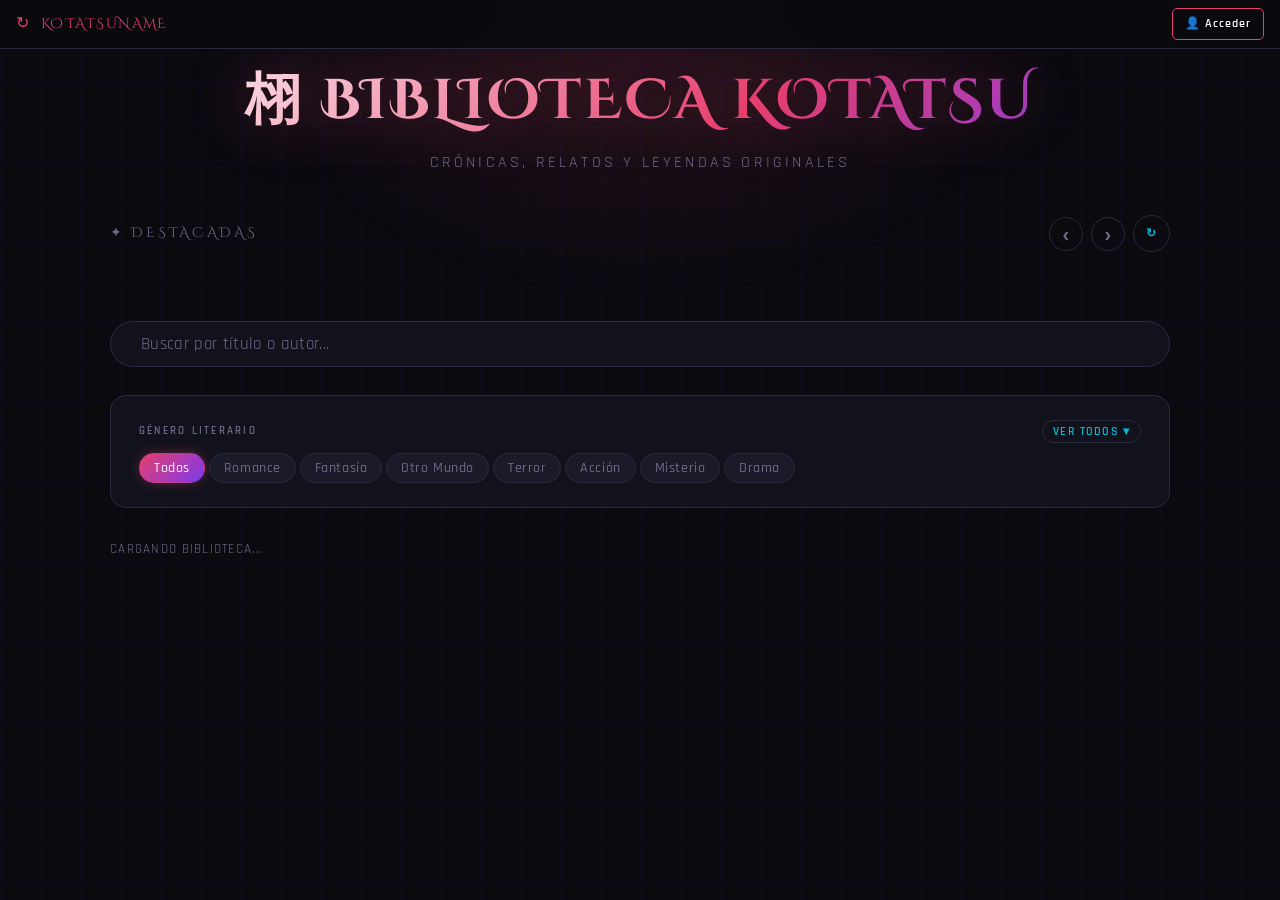
==== commit fb84604e: "Actualizar index.html" ====
--- a/index.html
+++ b/index.html
@@ -17,84 +17,137 @@
     }
   </script>
   <style>
-    .nav-btn{text-decoration:none;background:transparent;padding:8px 15px;border-radius:5px;color:#fff;font-family:var(--font-body);font-size:0.8rem;font-weight:600;letter-spacing:0.08em;border:1px solid var(--accent);white-space:nowrap;cursor:pointer;transition:all 0.3s;}
-    .nav-btn:hover{background:var(--accent);box-shadow:0 0 15px var(--accent);}
-       .refresh-btn{text-decoration:none;background:transparent;padding:8px 10px;border-radius:100%;color:#fff;font-family:var(--font-body);font-size:0.8rem;font-weight:600;letter-spacing:0.08em;border:1px solid var(--accent);white-space:nowrap;cursor:pointer;transition:all 0.3s;}
-       
-       
-    .refresh-btn:hover{background:var(--accent);box-shadow:0 0 15px var(--accent);}
-
- .top-bar{display:flex;align-items:center;justify-content:flex-end;gap:10px;margin-bottom:16px;flex-wrap:wrap;}
-    .user-chip{display:none;align-items:center;gap:8px;background:var(--surface);border:1px solid var(--border);border-radius:50px;padding:6px 14px 6px 8px;cursor:pointer;transition:0.2s;}
-    .user-chip:hover{border-color:var(--accent);}
-    .user-chip img{width:26px;height:26px;border-radius:50%;object-fit:cover;border:1px solid var(--accent);}
-    .user-chip span{font-size:0.8rem;font-weight:600;color:var(--text);}
-
     /* ═══════════════════════════════
-       CARRUSEL
+       NAVEGACIÓN FIJA (STICKY)
     ═══════════════════════════════ */
-    .carousel-section{margin-bottom:44px;}
+    .top-bar {
+      position: sticky;
+      top: 0;
+      left: 0;
+      width: 100%;
+      z-index: 1000;
+      display: flex;
+      align-items: center;
+      justify-content: space-between;
+      padding: 8px 16px;
+      background: rgba(10, 10, 15, 0.85);
+      backdrop-filter: blur(12px);
+      border-bottom: 1px solid var(--border);
+      box-sizing: border-box;
+    }
+
+    .top-bar-left {
+      display: flex;
+      align-items: center;
+      gap: 12px;
+    }
+
+    .nav-logo-small {
+      font-family: 'Cinzel Decorative', cursive;
+      font-size: 0.9rem;
+      color: var(--accent);
+      letter-spacing: 0.1em;
+      cursor: pointer;
+      text-decoration: none;
+      transition: 0.3s;
+    }
+    .nav-logo-small:hover { text-shadow: 0 0 10px var(--accent); }
+
+   .refresh-btn {
+  text-decoration: none !important; /* Fuerza la eliminación del subrayado */
+  display: flex;
+  align-items: center;
+  justify-content: center;
+  line-height: 0; /* Evita que el símbolo cree espacio extra abajo */
+  outline: none;
+  color:var(--accent);
+}
+
+.refresh-btn:hover, 
+.refresh-btn:active, 
+.refresh-btn:focus {
+  text-decoration: none !important;
+  outline: none;
+}
+
+
+
+    .top-bar-right {
+      display: flex;
+      align-items: center;
+      gap: 10px;
+    }
+
+    .nav-btn {
+      text-decoration:none; background:transparent; padding:6px 12px; border-radius:5px; color:#fff; 
+      font-family:var(--font-body); font-size:0.75rem; font-weight:600; letter-spacing:0.08em; 
+      border:1px solid var(--accent); white-space:nowrap; cursor:pointer; transition:all 0.3s;
+    }
+    .nav-btn:hover { background:var(--accent); box-shadow:0 0 15px var(--accent); }
+
+    .user-chip {
+      display:none; align-items:center; gap:8px; background:var(--surface); 
+      border:1px solid var(--border); border-radius:50px; padding:4px 10px 4px 5px; 
+      cursor:pointer; transition:0.2s;
+    }
+    .user-chip img { width:24px; height:24px; border-radius:50%; object-fit:cover; border:1px solid var(--accent); }
+    .user-chip span { font-size: 0.75rem; font-weight:600; color:var(--text); }
+
+    .wrapper { padding-top: 10px; }
+
+    /* ═══════════════════════════════
+       CARRUSEL (DISEÑO RESTAURADO)
+    ═══════════════════════════════ */
+    .carousel-section{margin-bottom:44px; margin-top: 20px;}
     .carousel-header{display:flex;align-items:center;justify-content:space-between;margin-bottom:14px;gap:10px;}
     .carousel-title{font-family:var(--font-display);font-size:0.85rem;letter-spacing:0.2em;text-transform:uppercase;color:var(--text-muted);}
     .carousel-controls{display:flex;gap:8px;align-items:center;}
     .carousel-arrow{background:none;border:1px solid var(--border);color:var(--text-muted);width:34px;height:34px;border-radius:50%;cursor:pointer;font-size:1.25rem;font-weight:700;line-height:1;transition:0.2s;display:flex;align-items:center;justify-content:center;flex-shrink:0;}
     .carousel-arrow:hover{border-color:var(--accent);color:var(--accent);}
     .btn-shuffle{background:none;border:1px solid var(--border);color:var(--accent3);font-family:var(--font-body);font-size:0.72rem;font-weight:700;padding:10px 12px;border-radius:20px;cursor:pointer;transition:0.25s;letter-spacing:0.1em;text-transform:uppercase;}
-    .btn-shuffle:hover{background:rgba(6,182,212,0.08);border-color:var(--accent3);}
-
-    /* Viewport */
+
     .carousel-outer{overflow:hidden;border-radius:14px;touch-action:pan-y;user-select:none;cursor:grab;}
-    .carousel-outer:active{cursor:grabbing;}
-
-    /* Track */
     .carousel-track{display:flex;gap:12px;transition:transform 0.42s cubic-bezier(0.25,0.46,0.45,0.94);will-change:transform;}
-    .carousel-track.no-anim{transition:none;}
-
-    /* Slide individual */
+    .carousel-track.no-anim { transition: none; }
+
+    /* Tarjetas del carrusel con diseño */
     .c-slide{flex:0 0 auto;width:clamp(148px,31vw,228px);border-radius:12px;overflow:hidden;border:1px solid var(--border);background:var(--surface);transition:transform 0.2s,border-color 0.2s,box-shadow 0.2s;cursor:pointer;}
     .c-slide:hover{transform:translateY(-5px);border-color:rgba(230,62,109,0.55);box-shadow:0 10px 28px rgba(230,62,109,0.18);}
     .c-slide img{width:100%;aspect-ratio:2/3;object-fit:cover;display:block;background:var(--surface2);pointer-events:none;}
     .c-slide-ph{width:100%;aspect-ratio:2/3;background:linear-gradient(135deg,var(--surface2),#1a1a28);display:flex;align-items:center;justify-content:center;font-size:2.8rem;}
+    
     .c-info{padding:9px 11px 12px;}
     .c-title{font-size:0.83rem;font-weight:700;color:#fff;white-space:nowrap;overflow:hidden;text-overflow:ellipsis;margin-bottom:5px;}
     .c-meta{display:flex;gap:5px;align-items:center;flex-wrap:wrap;}
     .c-genre{background:rgba(230,62,109,0.12);color:var(--accent);padding:1px 7px;border-radius:9px;border:1px solid rgba(230,62,109,0.25);font-size:0.6rem;font-weight:700;white-space:nowrap;}
     .c-caps{font-size:0.65rem;color:var(--text-muted);font-weight:600;}
 
-    /* Dots */
     .carousel-dots{display:flex;gap:6px;justify-content:center;margin-top:11px;flex-wrap:wrap;}
     .c-dot{width:7px;height:7px;border-radius:50%;background:var(--border);border:none;padding:0;cursor:pointer;transition:all 0.25s;flex-shrink:0;}
     .c-dot.active{background:var(--accent);width:22px;border-radius:4px;}
 
-    /* Skeleton */
-    .skeleton{background:linear-gradient(90deg,var(--surface2) 25%,#1e1e2e 50%,var(--surface2) 75%);background-size:200% 100%;animation:shimmer 1.6s infinite;border-radius:12px;}
-    @keyframes shimmer{0%{background-position:200% 0}100%{background-position:-200% 0}}
-    .skel-slide{flex:0 0 clamp(148px,31vw,228px);aspect-ratio:2/3;}
-
-    /* Géneros extra */
+    /* Otros estilos */
     .genres-collapsed .genre-extra{display:none;}
     .genres-expanded  .genre-extra{display:inline-flex;}
     #pwaInstallBtn{display:none;}
 
-    /* Guide modal */
     .guide-overlay{display:none;position:fixed;top:0;left:0;width:100%;height:100%;background:rgba(0,0,0,0.8);backdrop-filter:blur(8px);z-index:10000;align-items:center;justify-content:center;padding:20px;}
     .guide-overlay.active{display:flex;}
     .guide-card{background:var(--surface);border:1px solid var(--accent);width:100%;max-width:400px;padding:25px;border-radius:var(--radius);position:relative;box-shadow:0 10px 30px rgba(0,0,0,0.5);}
-    .guide-title{font-family:var(--font-display);color:var(--accent);margin-bottom:20px;font-size:1.2rem;text-align:center;}
-    .guide-step{display:flex;gap:15px;margin-bottom:15px;align-items:flex-start;}
-    .step-num{background:var(--accent);color:white;min-width:25px;height:25px;border-radius:50%;display:flex;align-items:center;justify-content:center;font-weight:bold;font-size:0.8rem;}
-    .guide-step p{margin:0;font-family:var(--font-body);color:var(--text);line-height:1.4;}
-    .guide-close{position:absolute;top:10px;right:10px;background:none;border:none;color:var(--text-muted);cursor:pointer;font-size:1.2rem;}
+    .btn-apk { background: #00c853 !important; border-color: #00c853 !important; }
+    .hidden-btn { display: none !important; }
   </style>
 </head>
 <body>
   <div class="bg-grid"></div>
   <div class="bg-glow"></div>
 
-  <div class="wrapper"><a href="index.html" class="refresh-btn">&#8635;</a>
-
-    <!-- Barra superior -->
-    <div class="top-bar">
+  <div class="top-bar">
+    <div class="top-bar-left">
+      <a href="index.html" class="refresh-btn" title="Volver al Inicio">&#8635;</a>
+      <span class="nav-logo-small" onclick="resetAllFilters()">KOTATSUNAME</span>
+    </div>
+    <div class="top-bar-right">
       <div class="user-chip" id="userChip" onclick="irAlPanel()">
         <img id="chipAvatar" src="data:image/svg+xml,<svg viewBox='0 0 1 1' fill='%231a1a28' xmlns='http://www.w3.org/2000/svg'><rect width='1' height='1'/></svg>" alt="Avatar" />
         <span id="chipName">Usuario</span>
@@ -102,42 +155,36 @@
       <a href="registrarse.html" class="nav-btn" id="btnAcceso">&#128100; Acceder</a>
       <button id="pwaInstallBtn" class="nav-btn">INSTALAR APP</button>
     </div>
-
+  </div>
+
+  <div class="wrapper">
     <header class="header">
       <h1 class="logo">&#26665; BIBLIOTECA KOTATSU</h1>
       <p class="tagline">Crónicas, relatos y leyendas originales</p>
     </header>
 
-    <!-- ══ CARRUSEL DESTACADAS ══ -->
     <section class="carousel-section" id="recSection">
       <div class="carousel-header">
         <span class="carousel-title">&#10022; Destacadas</span>
         <div class="carousel-controls">
-          <button class="carousel-arrow" onclick="carouselPrev()" aria-label="Anterior">&#8249;</button>
-          <button class="carousel-arrow" onclick="carouselNext()" aria-label="Siguiente">&#8250;</button>
+          <button class="carousel-arrow" onclick="carouselPrev()">&#8249;</button>
+          <button class="carousel-arrow" onclick="carouselNext()">&#8250;</button>
           <button class="btn-shuffle" onclick="shuffleCarousel()">&#8635; </button>
         </div>
       </div>
       <div class="carousel-outer" id="carouselOuter">
         <div class="carousel-track" id="carouselTrack">
-          <div class="skeleton skel-slide"></div>
-          <div class="skeleton skel-slide"></div>
-          <div class="skeleton skel-slide"></div>
-          <div class="skeleton skel-slide"></div>
-          <div class="skeleton skel-slide"></div>
-        </div>
+          </div>
       </div>
       <div class="carousel-dots" id="carouselDots"></div>
     </section>
 
-    <!-- BARRA DE BÚSQUEDA -->
     <div class="search-bar">
       <span class="search-icon"></span>
       <input type="text" id="searchInput" placeholder="Buscar por título o autor..." autocomplete="off" />
       <button id="clearBtn" class="clear-btn" title="Limpiar">&#10005;</button>
     </div>
 
-    <!-- FILTROS -->
     <div class="filters-panel">
       <div class="filter-group">
         <div class="filter-label-row">
@@ -153,56 +200,34 @@
           <button class="tag" data-filter="genero" data-value="acción">Acción</button>
           <button class="tag" data-filter="genero" data-value="misterio">Misterio</button>
           <button class="tag" data-filter="genero" data-value="drama">Drama</button>
-          <button class="tag genre-extra" data-filter="genero" data-value="aventura">Aventura</button>
-          <button class="tag genre-extra" data-filter="genero" data-value="psicológico">Psicológico</button>
-          <button class="tag genre-extra" data-filter="genero" data-value="one-shot">One-shot</button>
-          <button class="tag genre-extra" data-filter="genero" data-value="poesía">Poesía</button>
-          <button class="tag genre-extra" data-filter="genero" data-value="ciencia-ficción">Sci-Fi</button>
-          <button class="tag genre-extra" data-filter="genero" data-value="comedia">Comedia</button>
-          <button class="tag genre-extra" data-filter="genero" data-value="histórico">Histórico</button>
-          <button class="tag genre-extra" data-filter="genero" data-value="sobrenatural">Sobrenatural</button>
-          <button class="tag genre-extra" data-filter="genero" data-value="suspenso">Suspenso</button>
-          <button class="tag genre-extra" data-filter="genero" data-value="slice-of-life">Slice of Life</button>
-          <button class="tag genre-extra" data-filter="genero" data-value="distopía">Distopía</button>
-          <button class="tag genre-extra" data-filter="genero" data-value="mitología">Mitología</button>
-          <button class="tag genre-extra" data-filter="genero" data-value="isekai">Isekai</button>
-          <button class="tag genre-extra" data-filter="genero" data-value="cyberpunk">Cyberpunk</button>
-          <button class="tag genre-extra" data-filter="genero" data-value="steampunk">Steampunk</button>
-          <button class="tag genre-extra" data-filter="genero" data-value="LitRPG">LitRPG</button>
-          <button class="tag genre-extra" data-filter="genero" data-value="harem">Harem</button>
-          <button class="tag genre-extra" data-filter="genero" data-value="magia">Magia</button>
-          <button class="tag genre-extra" data-filter="genero" data-value="deportes">Deportes</button>
-          <button class="tag genre-extra" data-filter="genero" data-value="escolar">Escolar</button>
-          <button class="tag genre-extra" data-filter="genero" data-value="yaoi">Yaoi</button>
-          <button class="tag genre-extra" data-filter="genero" data-value="yuri">Yuri</button>
-          <button class="tag genre-extra" data-filter="genero" data-value="gore">Gore</button>
-        </div>
-      </div>
-      <div style="display:flex;gap:10px;flex-wrap:wrap;align-items:center;">
-        <button id="resetFilters" class="reset-btn">&#8634; Resetear Biblioteca</button>
-
-      </div>
-    </div>
-
-    <!-- CONTADOR -->
+          </div>
+      </div>
+    </div>
+
     <div class="results-header">
       <span id="resultCount" class="result-count">Cargando biblioteca...</span>
     </div>
-
-    <!-- GRID PRINCIPAL -->
     <div id="resultsGrid" class="results-grid"></div>
-
-    <!-- EMPTY STATE -->
     <div id="emptyState" class="empty-state hidden">
-      <span class="empty-icon"></span>
-      <p>No se encontraron relatos en los archivos...</p>
-    </div>
-  </div>
-
-  <!-- MODAL -->
-  <div id="modal" class="modal-backdrop" role="dialog" aria-modal="true" aria-labelledby="modalTitle">
+      <p>No se encontraron relatos...</p>
+    </div>
+  </div>
+
+  <div id="pwaModal" class="guide-overlay">
+    <div class="guide-card">
+      <button class="guide-close" id="closeGuide" style="position:absolute;top:10px;right:10px;background:none;border:none;color:white;cursor:pointer;font-size:1.2rem;">&#10005;</button>
+      <div class="guide-title" style="font-family:var(--font-display);color:var(--accent);margin-bottom:20px;font-size:1.1rem;text-align:center;">INSTALACIÓN</div>
+      <p style="font-size:0.9rem; color:var(--text-muted); line-height:1.4; margin-bottom:15px;">Para una mejor experiencia, instala la aplicación en tu dispositivo.</p>
+      <div style="display:flex; flex-direction:column; gap:10px;">
+        <button class="nav-btn" id="btnEntendido">ENTENDIDO</button>
+        <a href="#" class="nav-btn btn-apk hidden-btn" id="btnDownloadApk" style="text-align:center; text-decoration:none;">DESCARGAR APK</a>
+      </div>
+    </div>
+  </div>
+
+  <div id="modal" class="modal-backdrop">
     <div class="modal-box">
-      <button class="modal-close" id="modalClose" aria-label="Cerrar">&#10005;</button>
+      <button class="modal-close" id="modalClose">&#10005;</button>
       <div class="modal-cover" id="modalCover"></div>
       <div class="modal-content">
         <div class="modal-badge" id="modalBadge">Escrito Original</div>
@@ -217,46 +242,37 @@
     </div>
   </div>
 
-  <!-- PWA Modal -->
-  <div id="pwaModal" class="guide-overlay">
-    <div class="guide-card">
-      <button class="guide-close" id="closeGuide">&#10005;</button>
-      <div class="guide-title">INSTALACIÓN</div>
-      <div class="guide-step"><div class="step-num">1</div><p>Toca los <strong>tres puntos (&#8942;)</strong> en el navegador.</p></div>
-      <div class="guide-step"><div class="step-num">2</div><p>Selecciona <strong>"Agregar a la pantalla principal"</strong>.</p></div>
-      <div class="guide-step"><div class="step-num">3</div><p>Pulsa en <strong>"Instalar"</strong>.</p></div>
-      <div id="pwaActions" style="margin-top:20px;">
-        <button class="nav-btn" id="btnEntendido" style="width:100%;">ENTENDIDO</button>
-      </div>
-    </div>
-  </div>
-
   <script>
     (function(){
-      const installBtn = document.getElementById('pwaInstallBtn');
-      const modal      = document.getElementById('pwaModal');
-      const closeBtn   = document.getElementById('closeGuide');
-      const btnE       = document.getElementById('btnEntendido');
-      if (!window.matchMedia('(display-mode: standalone)').matches && installBtn)
-        installBtn.style.display = 'inline-block';
-      if (installBtn) installBtn.onclick = () => modal.classList.add('active');
-      const cerrar = () => modal.classList.remove('active');
-      if (closeBtn) closeBtn.onclick = cerrar;
-      if (btnE)     btnE.onclick     = cerrar;
-      window.addEventListener('click', e => { if (e.target === modal) cerrar(); });
-    })();
-
-    (function(){
-      const id   = localStorage.getItem("ktt_id");
-      const user = localStorage.getItem("ktt_user");
-      const foto = localStorage.getItem("ktt_foto");
+      const id = localStorage.getItem("ktt_id");
       if (id) {
         document.getElementById("btnAcceso").style.display = "none";
-        const chip = document.getElementById("userChip");
-        chip.style.display = "flex";
-        document.getElementById("chipName").textContent = user || "Usuario";
-        if (foto) document.getElementById("chipAvatar").src = foto;
+        document.getElementById("userChip").style.display = "flex";
+        document.getElementById("chipName").textContent = localStorage.getItem("ktt_user") || "Usuario";
+        if (localStorage.getItem("ktt_foto")) document.getElementById("chipAvatar").src = localStorage.getItem("ktt_foto");
       }
+
+      const pwaBtn = document.getElementById('pwaInstallBtn');
+      const pwaModal = document.getElementById('pwaModal');
+      const btnE = document.getElementById('btnEntendido');
+      const btnA = document.getElementById('btnDownloadApk');
+      const closeG = document.getElementById('closeGuide');
+
+      const toggleAndClose = () => {
+        pwaModal.classList.remove('active');
+        let state = localStorage.getItem("pwa_btn_state") === "apk" ? "ok" : "apk";
+        localStorage.setItem("pwa_btn_state", state);
+      };
+
+      if(pwaBtn) pwaBtn.onclick = () => {
+        const isApk = localStorage.getItem("pwa_btn_state") === "apk";
+        btnE.classList.toggle('hidden-btn', isApk);
+        btnA.classList.toggle('hidden-btn', !isApk);
+        pwaModal.classList.add('active');
+      };
+      if(btnE) btnE.onclick = toggleAndClose;
+      if(btnA) btnA.onclick = toggleAndClose;
+      if(closeG) closeG.onclick = toggleAndClose;
     })();
 
     window.irAlPanel = function() {
@@ -265,7 +281,6 @@
       window.location.href = map[role] || "panel_autor.html";
     };
   </script>
-
   <script type="module" src="escritos_buscador.js"></script>
 </body>
 </html>
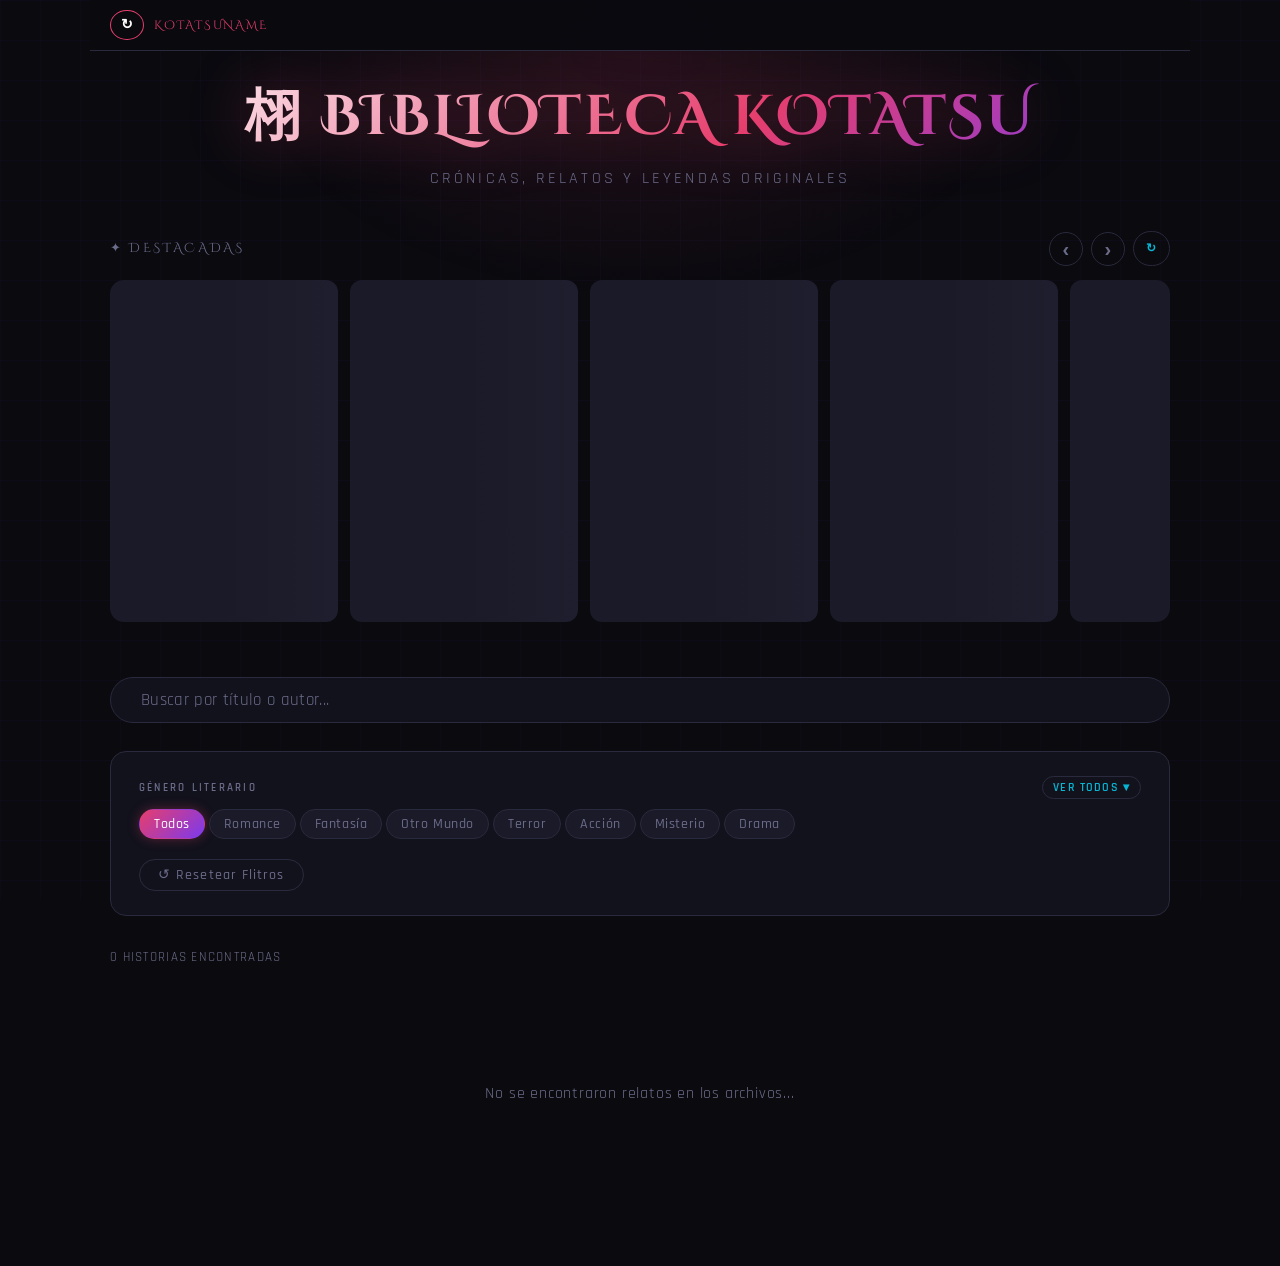
==== commit d9181991: "Actualizar index.html" ====
--- a/index.html
+++ b/index.html
@@ -17,174 +17,176 @@
     }
   </script>
   <style>
-    /* ═══════════════════════════════
-       NAVEGACIÓN FIJA (STICKY)
-    ═══════════════════════════════ */
-    .top-bar {
+    /* ── Sticky header (solo aplica a esta página) ── */
+    .sticky-header {
       position: sticky;
       top: 0;
-      left: 0;
-      width: 100%;
-      z-index: 1000;
+      z-index: 999;
+      background: rgba(10,10,15,0.96);
+      backdrop-filter: blur(14px);
+      -webkit-backdrop-filter: blur(14px);
+      border-bottom: 1px solid var(--border);
+      /* Rompe el padding del wrapper para ir de borde a borde */
+      margin: -48px -20px 24px;
+      padding: 10px 20px;
       display: flex;
       align-items: center;
       justify-content: space-between;
-      padding: 8px 16px;
-      background: rgba(10, 10, 15, 0.85);
-      backdrop-filter: blur(12px);
-      border-bottom: 1px solid var(--border);
-      box-sizing: border-box;
-    }
-
-    .top-bar-left {
-      display: flex;
-      align-items: center;
-      gap: 12px;
-    }
-
-    .nav-logo-small {
-      font-family: 'Cinzel Decorative', cursive;
-      font-size: 0.9rem;
+      gap: 10px;
+    }
+    .sticky-left  { display:flex;align-items:center;gap:10px; }
+    .sticky-right { display:flex;align-items:center;gap:8px;flex-wrap:wrap; }
+    .sticky-brand {
+      font-family: var(--font-display);
+      font-size: 0.75rem;
+      letter-spacing: 0.16em;
       color: var(--accent);
-      letter-spacing: 0.1em;
-      cursor: pointer;
-      text-decoration: none;
-      transition: 0.3s;
-    }
-    .nav-logo-small:hover { text-shadow: 0 0 10px var(--accent); }
-
-   .refresh-btn {
-  text-decoration: none !important; /* Fuerza la eliminación del subrayado */
-  display: flex;
-  align-items: center;
-  justify-content: center;
-  line-height: 0; /* Evita que el símbolo cree espacio extra abajo */
-  outline: none;
-  color:var(--accent);
-}
-
-.refresh-btn:hover, 
-.refresh-btn:active, 
-.refresh-btn:focus {
-  text-decoration: none !important;
-  outline: none;
-}
-
-
-
-    .top-bar-right {
-      display: flex;
-      align-items: center;
-      gap: 10px;
-    }
-
+      white-space: nowrap;
+    }
+
+    /* Botones de nav (solo aquí, no afecta otros HTML) */
     .nav-btn {
-      text-decoration:none; background:transparent; padding:6px 12px; border-radius:5px; color:#fff; 
-      font-family:var(--font-body); font-size:0.75rem; font-weight:600; letter-spacing:0.08em; 
-      border:1px solid var(--accent); white-space:nowrap; cursor:pointer; transition:all 0.3s;
-    }
-    .nav-btn:hover { background:var(--accent); box-shadow:0 0 15px var(--accent); }
+      text-decoration:none;background:transparent;padding:7px 14px;
+      border-radius:5px;color:#fff;font-family:var(--font-body);
+      font-size:0.78rem;font-weight:600;letter-spacing:0.08em;
+      border:1px solid var(--accent);white-space:nowrap;
+      cursor:pointer;transition:all 0.3s;
+    }
+    .nav-btn:hover { background:var(--accent);box-shadow:0 0 15px var(--accent); }
+
+    .refresh-btn {
+      text-decoration:none;background:transparent;padding:7px 10px;
+      border-radius:50%;color:#fff;font-family:var(--font-body);
+      font-size:0.9rem;font-weight:600;border:1px solid var(--accent);
+      white-space:nowrap;cursor:pointer;transition:all 0.3s;line-height:1;
+    }
+    .refresh-btn:hover { background:var(--accent);box-shadow:0 0 15px var(--accent); }
 
     .user-chip {
-      display:none; align-items:center; gap:8px; background:var(--surface); 
-      border:1px solid var(--border); border-radius:50px; padding:4px 10px 4px 5px; 
-      cursor:pointer; transition:0.2s;
-    }
-    .user-chip img { width:24px; height:24px; border-radius:50%; object-fit:cover; border:1px solid var(--accent); }
-    .user-chip span { font-size: 0.75rem; font-weight:600; color:var(--text); }
-
-    .wrapper { padding-top: 10px; }
-
-    /* ═══════════════════════════════
-       CARRUSEL (DISEÑO RESTAURADO)
-    ═══════════════════════════════ */
-    .carousel-section{margin-bottom:44px; margin-top: 20px;}
-    .carousel-header{display:flex;align-items:center;justify-content:space-between;margin-bottom:14px;gap:10px;}
-    .carousel-title{font-family:var(--font-display);font-size:0.85rem;letter-spacing:0.2em;text-transform:uppercase;color:var(--text-muted);}
-    .carousel-controls{display:flex;gap:8px;align-items:center;}
-    .carousel-arrow{background:none;border:1px solid var(--border);color:var(--text-muted);width:34px;height:34px;border-radius:50%;cursor:pointer;font-size:1.25rem;font-weight:700;line-height:1;transition:0.2s;display:flex;align-items:center;justify-content:center;flex-shrink:0;}
-    .carousel-arrow:hover{border-color:var(--accent);color:var(--accent);}
-    .btn-shuffle{background:none;border:1px solid var(--border);color:var(--accent3);font-family:var(--font-body);font-size:0.72rem;font-weight:700;padding:10px 12px;border-radius:20px;cursor:pointer;transition:0.25s;letter-spacing:0.1em;text-transform:uppercase;}
-
-    .carousel-outer{overflow:hidden;border-radius:14px;touch-action:pan-y;user-select:none;cursor:grab;}
-    .carousel-track{display:flex;gap:12px;transition:transform 0.42s cubic-bezier(0.25,0.46,0.45,0.94);will-change:transform;}
-    .carousel-track.no-anim { transition: none; }
-
-    /* Tarjetas del carrusel con diseño */
-    .c-slide{flex:0 0 auto;width:clamp(148px,31vw,228px);border-radius:12px;overflow:hidden;border:1px solid var(--border);background:var(--surface);transition:transform 0.2s,border-color 0.2s,box-shadow 0.2s;cursor:pointer;}
-    .c-slide:hover{transform:translateY(-5px);border-color:rgba(230,62,109,0.55);box-shadow:0 10px 28px rgba(230,62,109,0.18);}
-    .c-slide img{width:100%;aspect-ratio:2/3;object-fit:cover;display:block;background:var(--surface2);pointer-events:none;}
-    .c-slide-ph{width:100%;aspect-ratio:2/3;background:linear-gradient(135deg,var(--surface2),#1a1a28);display:flex;align-items:center;justify-content:center;font-size:2.8rem;}
-    
-    .c-info{padding:9px 11px 12px;}
-    .c-title{font-size:0.83rem;font-weight:700;color:#fff;white-space:nowrap;overflow:hidden;text-overflow:ellipsis;margin-bottom:5px;}
-    .c-meta{display:flex;gap:5px;align-items:center;flex-wrap:wrap;}
-    .c-genre{background:rgba(230,62,109,0.12);color:var(--accent);padding:1px 7px;border-radius:9px;border:1px solid rgba(230,62,109,0.25);font-size:0.6rem;font-weight:700;white-space:nowrap;}
-    .c-caps{font-size:0.65rem;color:var(--text-muted);font-weight:600;}
-
-    .carousel-dots{display:flex;gap:6px;justify-content:center;margin-top:11px;flex-wrap:wrap;}
-    .c-dot{width:7px;height:7px;border-radius:50%;background:var(--border);border:none;padding:0;cursor:pointer;transition:all 0.25s;flex-shrink:0;}
-    .c-dot.active{background:var(--accent);width:22px;border-radius:4px;}
-
-    /* Otros estilos */
-    .genres-collapsed .genre-extra{display:none;}
-    .genres-expanded  .genre-extra{display:inline-flex;}
-    #pwaInstallBtn{display:none;}
-
-    .guide-overlay{display:none;position:fixed;top:0;left:0;width:100%;height:100%;background:rgba(0,0,0,0.8);backdrop-filter:blur(8px);z-index:10000;align-items:center;justify-content:center;padding:20px;}
-    .guide-overlay.active{display:flex;}
-    .guide-card{background:var(--surface);border:1px solid var(--accent);width:100%;max-width:400px;padding:25px;border-radius:var(--radius);position:relative;box-shadow:0 10px 30px rgba(0,0,0,0.5);}
-    .btn-apk { background: #00c853 !important; border-color: #00c853 !important; }
-    .hidden-btn { display: none !important; }
+      display:none;align-items:center;gap:8px;background:var(--surface);
+      border:1px solid var(--border);border-radius:50px;
+      padding:5px 12px 5px 6px;cursor:pointer;transition:0.2s;
+    }
+    .user-chip:hover { border-color:var(--accent); }
+    .user-chip img  { width:24px;height:24px;border-radius:50%;object-fit:cover;border:1px solid var(--accent); }
+    .user-chip span { font-size:0.78rem;font-weight:600;color:var(--text); }
+
+    /* ── Carrusel ── */
+    .carousel-section  { margin-bottom:44px; }
+    .carousel-header   { display:flex;align-items:center;justify-content:space-between;margin-bottom:14px;gap:10px; }
+    .carousel-title    { font-family:var(--font-display);font-size:0.82rem;letter-spacing:0.2em;text-transform:uppercase;color:var(--text-muted); }
+    .carousel-controls { display:flex;gap:8px;align-items:center; }
+    .carousel-arrow    { background:none;border:1px solid var(--border);color:var(--text-muted);width:34px;height:34px;border-radius:50%;cursor:pointer;font-size:1.25rem;font-weight:700;line-height:1;transition:0.2s;display:flex;align-items:center;justify-content:center;flex-shrink:0; }
+    .carousel-arrow:hover { border-color:var(--accent);color:var(--accent); }
+    .btn-shuffle       { background:none;border:1px solid var(--border);color:var(--accent3);font-family:var(--font-body);font-size:0.72rem;font-weight:700;padding:9px 12px;border-radius:20px;cursor:pointer;transition:0.25s;letter-spacing:0.1em;text-transform:uppercase; }
+    .btn-shuffle:hover { background:rgba(6,182,212,0.08);border-color:var(--accent3); }
+    .carousel-outer    { overflow:hidden;border-radius:14px;touch-action:pan-y;user-select:none;cursor:grab; }
+    .carousel-outer:active { cursor:grabbing; }
+    .carousel-track    { display:flex;gap:12px;transition:transform 0.42s cubic-bezier(0.25,0.46,0.45,0.94);will-change:transform; }
+    .carousel-track.no-anim { transition:none; }
+    .c-slide           { flex:0 0 auto;width:clamp(148px,31vw,228px);border-radius:12px;overflow:hidden;border:1px solid var(--border);background:var(--surface);transition:transform 0.2s,border-color 0.2s,box-shadow 0.2s;cursor:pointer; }
+    .c-slide:hover     { transform:translateY(-5px);border-color:rgba(230,62,109,0.55);box-shadow:0 10px 28px rgba(230,62,109,0.18); }
+    .c-slide img       { width:100%;aspect-ratio:2/3;object-fit:cover;display:block;background:var(--surface2);pointer-events:none; }
+    .c-slide-ph        { width:100%;aspect-ratio:2/3;background:linear-gradient(135deg,var(--surface2),#1a1a28);display:flex;align-items:center;justify-content:center;font-size:2.8rem; }
+    .c-info            { padding:9px 11px 12px; }
+    .c-title           { font-size:0.83rem;font-weight:700;color:#fff;white-space:nowrap;overflow:hidden;text-overflow:ellipsis;margin-bottom:5px; }
+    .c-meta            { display:flex;gap:5px;align-items:center;flex-wrap:wrap; }
+    .c-genre           { background:rgba(230,62,109,0.12);color:var(--accent);padding:1px 7px;border-radius:9px;border:1px solid rgba(230,62,109,0.25);font-size:0.6rem;font-weight:700;white-space:nowrap; }
+    .c-caps            { font-size:0.65rem;color:var(--text-muted);font-weight:600; }
+    .carousel-dots     { display:flex;gap:6px;justify-content:center;margin-top:11px;flex-wrap:wrap; }
+    .c-dot             { width:7px;height:7px;border-radius:50%;background:var(--border);border:none;padding:0;cursor:pointer;transition:all 0.25s;flex-shrink:0; }
+    .c-dot.active      { background:var(--accent);width:22px;border-radius:4px; }
+    .skeleton          { background:linear-gradient(90deg,var(--surface2) 25%,#1e1e2e 50%,var(--surface2) 75%);background-size:200% 100%;animation:shimmer 1.6s infinite;border-radius:12px; }
+    @keyframes shimmer { 0%{background-position:200% 0}100%{background-position:-200% 0} }
+    .skel-slide        { flex:0 0 clamp(148px,31vw,228px);aspect-ratio:2/3; }
+
+    /* ── Toggle géneros ── */
+    .genres-collapsed .genre-extra { display:none !important; }
+    .genres-expanded  .genre-extra { display:inline-flex !important; }
+
+    /* ── PWA ── */
+    #pwaInstallBtn { display:none; }
+
+    .guide-overlay {
+      display:none;position:fixed;top:0;left:0;width:100%;height:100%;
+      background:rgba(0,0,0,0.82);backdrop-filter:blur(8px);
+      z-index:10000;justify-content:center;align-items:flex-start;
+      padding:20px;overflow-y:auto;
+    }
+    .guide-overlay.active { display:flex; }
+    .guide-card {
+      background:var(--surface);border:1px solid var(--accent);
+      width:100%;max-width:400px;padding:25px;
+      border-radius:var(--radius);position:relative;
+      box-shadow:0 10px 30px rgba(0,0,0,0.5);margin:auto;
+    }
+    .guide-title  { font-family:var(--font-display);color:var(--accent);margin-bottom:20px;font-size:1.1rem;text-align:center; }
+    .guide-step   { display:flex;gap:15px;margin-bottom:15px;align-items:flex-start; }
+    .step-num     { background:var(--accent);color:#fff;min-width:25px;height:25px;border-radius:50%;display:flex;align-items:center;justify-content:center;font-weight:700;font-size:0.8rem;flex-shrink:0; }
+    .guide-step p { margin:0;font-family:var(--font-body);color:var(--text);line-height:1.4; }
+    .guide-close  { position:absolute;top:10px;right:10px;background:none;border:none;color:var(--text-muted);cursor:pointer;font-size:1.2rem; }
   </style>
 </head>
 <body>
   <div class="bg-grid"></div>
   <div class="bg-glow"></div>
 
-  <div class="top-bar">
-    <div class="top-bar-left">
-      <a href="index.html" class="refresh-btn" title="Volver al Inicio">&#8635;</a>
-      <span class="nav-logo-small" onclick="resetAllFilters()">KOTATSUNAME</span>
-    </div>
-    <div class="top-bar-right">
-      <div class="user-chip" id="userChip" onclick="irAlPanel()">
-        <img id="chipAvatar" src="data:image/svg+xml,<svg viewBox='0 0 1 1' fill='%231a1a28' xmlns='http://www.w3.org/2000/svg'><rect width='1' height='1'/></svg>" alt="Avatar" />
-        <span id="chipName">Usuario</span>
-      </div>
-      <a href="registrarse.html" class="nav-btn" id="btnAcceso">&#128100; Acceder</a>
-      <button id="pwaInstallBtn" class="nav-btn">INSTALAR APP</button>
-    </div>
-  </div>
-
   <div class="wrapper">
+
+    <!-- ══ STICKY HEADER ══ -->
+    <div class="sticky-header">
+      <div class="sticky-left">
+        <a href="index.html" class="refresh-btn" title="Inicio">&#8635;</a>
+        <span class="sticky-brand">KOTATSUNAME</span>
+      </div>
+      <div class="sticky-right">
+        <div class="user-chip" id="userChip" onclick="irAlPanel()">
+          <img id="chipAvatar"
+            src="data:image/svg+xml,<svg viewBox='0 0 1 1' fill='%231a1a28' xmlns='http://www.w3.org/2000/svg'><rect width='1' height='1'/></svg>"
+            alt="Avatar" />
+          <span id="chipName">Usuario</span>        <a href="registrarse.html" class="nav-btn" id="btnAcceso">&#128100; Acceder</a>
+        <button id="pwaInstallBtn" class="nav-btn">APP</button>
+        </div>
+
+      </div>
+    </div>
+
+    <!-- HEADER DECORATIVO -->
     <header class="header">
       <h1 class="logo">&#26665; BIBLIOTECA KOTATSU</h1>
       <p class="tagline">Crónicas, relatos y leyendas originales</p>
     </header>
 
+    <!-- ══ CARRUSEL DESTACADAS ══ -->
     <section class="carousel-section" id="recSection">
       <div class="carousel-header">
         <span class="carousel-title">&#10022; Destacadas</span>
         <div class="carousel-controls">
-          <button class="carousel-arrow" onclick="carouselPrev()">&#8249;</button>
-          <button class="carousel-arrow" onclick="carouselNext()">&#8250;</button>
-          <button class="btn-shuffle" onclick="shuffleCarousel()">&#8635; </button>
+          <button class="carousel-arrow" onclick="carouselPrev()" aria-label="Anterior">&#8249;</button>
+          <button class="carousel-arrow" onclick="carouselNext()" aria-label="Siguiente">&#8250;</button>
+          <button class="btn-shuffle" onclick="shuffleCarousel()">&#8635;</button>
         </div>
       </div>
       <div class="carousel-outer" id="carouselOuter">
         <div class="carousel-track" id="carouselTrack">
-          </div>
+          <div class="skeleton skel-slide"></div>
+          <div class="skeleton skel-slide"></div>
+          <div class="skeleton skel-slide"></div>
+          <div class="skeleton skel-slide"></div>
+          <div class="skeleton skel-slide"></div>
+        </div>
       </div>
       <div class="carousel-dots" id="carouselDots"></div>
     </section>
 
+    <!-- BARRA DE BÚSQUEDA -->
     <div class="search-bar">
       <span class="search-icon"></span>
       <input type="text" id="searchInput" placeholder="Buscar por título o autor..." autocomplete="off" />
       <button id="clearBtn" class="clear-btn" title="Limpiar">&#10005;</button>
     </div>
 
+    <!-- FILTROS -->
     <div class="filters-panel">
       <div class="filter-group">
         <div class="filter-label-row">
@@ -200,34 +202,56 @@
           <button class="tag" data-filter="genero" data-value="acción">Acción</button>
           <button class="tag" data-filter="genero" data-value="misterio">Misterio</button>
           <button class="tag" data-filter="genero" data-value="drama">Drama</button>
-          </div>
-      </div>
-    </div>
-
+          <button class="tag genre-extra" data-filter="genero" data-value="aventura">Aventura</button>
+          <button class="tag genre-extra" data-filter="genero" data-value="psicológico">Psicológico</button>
+          <button class="tag genre-extra" data-filter="genero" data-value="one-shot">One-shot</button>
+          <button class="tag genre-extra" data-filter="genero" data-value="poesía">Poesía</button>
+          <button class="tag genre-extra" data-filter="genero" data-value="ciencia-ficción">Sci-Fi</button>
+          <button class="tag genre-extra" data-filter="genero" data-value="comedia">Comedia</button>
+          <button class="tag genre-extra" data-filter="genero" data-value="histórico">Histórico</button>
+          <button class="tag genre-extra" data-filter="genero" data-value="sobrenatural">Sobrenatural</button>
+          <button class="tag genre-extra" data-filter="genero" data-value="suspenso">Suspenso</button>
+          <button class="tag genre-extra" data-filter="genero" data-value="slice-of-life">Slice of Life</button>
+          <button class="tag genre-extra" data-filter="genero" data-value="distopía">Distopía</button>
+          <button class="tag genre-extra" data-filter="genero" data-value="mitología">Mitología</button>
+          <button class="tag genre-extra" data-filter="genero" data-value="isekai">Isekai</button>
+          <button class="tag genre-extra" data-filter="genero" data-value="cyberpunk">Cyberpunk</button>
+          <button class="tag genre-extra" data-filter="genero" data-value="steampunk">Steampunk</button>
+          <button class="tag genre-extra" data-filter="genero" data-value="LitRPG">LitRPG</button>
+          <button class="tag genre-extra" data-filter="genero" data-value="harem">Harem</button>
+          <button class="tag genre-extra" data-filter="genero" data-value="magia">Magia</button>
+          <button class="tag genre-extra" data-filter="genero" data-value="deportes">Deportes</button>
+          <button class="tag genre-extra" data-filter="genero" data-value="escolar">Escolar</button>
+          <button class="tag genre-extra" data-filter="genero" data-value="yaoi">Yaoi</button>
+          <button class="tag genre-extra" data-filter="genero" data-value="yuri">Yuri</button>
+          <button class="tag genre-extra" data-filter="genero" data-value="gore">Gore</button>
+        </div>
+      </div>
+      <div style="display:flex;gap:10px;flex-wrap:wrap;align-items:center;">
+        <button id="resetFilters" class="reset-btn">&#8634; Resetear Flitros</button>
+      </div>
+    </div>
+
+    <!-- CONTADOR -->
     <div class="results-header">
       <span id="resultCount" class="result-count">Cargando biblioteca...</span>
     </div>
+
+    <!-- GRID PRINCIPAL -->
     <div id="resultsGrid" class="results-grid"></div>
+
+    <!-- EMPTY STATE -->
     <div id="emptyState" class="empty-state hidden">
-      <p>No se encontraron relatos...</p>
-    </div>
-  </div>
-
-  <div id="pwaModal" class="guide-overlay">
-    <div class="guide-card">
-      <button class="guide-close" id="closeGuide" style="position:absolute;top:10px;right:10px;background:none;border:none;color:white;cursor:pointer;font-size:1.2rem;">&#10005;</button>
-      <div class="guide-title" style="font-family:var(--font-display);color:var(--accent);margin-bottom:20px;font-size:1.1rem;text-align:center;">INSTALACIÓN</div>
-      <p style="font-size:0.9rem; color:var(--text-muted); line-height:1.4; margin-bottom:15px;">Para una mejor experiencia, instala la aplicación en tu dispositivo.</p>
-      <div style="display:flex; flex-direction:column; gap:10px;">
-        <button class="nav-btn" id="btnEntendido">ENTENDIDO</button>
-        <a href="#" class="nav-btn btn-apk hidden-btn" id="btnDownloadApk" style="text-align:center; text-decoration:none;">DESCARGAR APK</a>
-      </div>
-    </div>
-  </div>
-
-  <div id="modal" class="modal-backdrop">
+      <span class="empty-icon"></span>
+      <p>No se encontraron relatos en los archivos...</p>
+    </div>
+
+  </div><!-- /wrapper -->
+
+  <!-- ══ MODAL OBRA ══ -->
+  <div id="modal" class="modal-backdrop" role="dialog" aria-modal="true" aria-labelledby="modalTitle">
     <div class="modal-box">
-      <button class="modal-close" id="modalClose">&#10005;</button>
+      <button class="modal-close" id="modalClose" aria-label="Cerrar">&#10005;</button>
       <div class="modal-cover" id="modalCover"></div>
       <div class="modal-content">
         <div class="modal-badge" id="modalBadge">Escrito Original</div>
@@ -242,45 +266,115 @@
     </div>
   </div>
 
+  <!-- ══ PWA MODAL ══ -->
+  <div id="pwaModal" class="guide-overlay">
+    <div class="guide-card">
+      <button class="guide-close" id="closeGuide">&#10005;</button>
+      <div class="guide-title">INSTALACIÓN</div>
+      <div class="guide-step">
+        <div class="step-num">1</div>
+        <p>Toca los <strong>tres puntos (&#8942;)</strong> en el navegador.</p>
+      </div>
+      <div class="guide-step">
+        <div class="step-num">2</div>
+        <p>Selecciona <strong>"Agregar a la pantalla principal"</strong>.</p>
+      </div>
+      <div class="guide-step">
+        <div class="step-num">3</div>
+        <p>Pulsa en <strong>"Instalar"</strong>.</p>
+      </div>
+      <!-- Botones dinámicos inyectados por JS -->
+      <div id="pwaActions" style="margin-top:20px;display:flex;flex-direction:column;gap:10px;"></div>
+    </div>
+  </div>
+
+  <!-- ══ SCRIPTS ══ -->
   <script>
-    (function(){
-      const id = localStorage.getItem("ktt_id");
+    /* ── PWA ── */
+    (function () {
+      const isStandalone =
+        window.matchMedia('(display-mode: standalone)').matches ||
+        window.navigator.standalone === true;
+
+      const installBtn = document.getElementById('pwaInstallBtn');
+      const pwaModal   = document.getElementById('pwaModal');
+      const closeBtn   = document.getElementById('closeGuide');
+      const actions    = document.getElementById('pwaActions');
+
+      // Ya instalada → ocultar botón y salir
+      if (isStandalone) {
+        if (installBtn) installBtn.style.display = 'none';
+        return;
+      }
+
+      if (installBtn) installBtn.style.display = 'inline-block';
+
+      function getCount() { return parseInt(sessionStorage.getItem('pwaOpenCount') || '0', 10); }
+      function incCount() { sessionStorage.setItem('pwaOpenCount', String(getCount() + 1)); }
+
+      function buildActions() {
+        if (!actions) return;
+        actions.innerHTML = '';
+        if (getCount() === 0) {
+          // Primera vez → solo "Entendido"
+          const btn = document.createElement('button');
+          btn.className   = 'nav-btn';
+          btn.style.width = '100%';
+          btn.textContent = 'ENTENDIDO';
+          btn.onclick     = cerrar;
+          actions.appendChild(btn);
+        } else {
+          // Siguientes veces → botón APK + cerrar
+          const apk = document.createElement('a');
+          apk.className     = 'nav-btn';
+          apk.style.cssText = 'width:100%;text-align:center;display:block;';
+          apk.href          = '#'; // ← pon aquí el link real del APK
+          apk.target        = '_blank';
+          apk.rel           = 'noopener';
+          apk.textContent   = 'DESCARGAR APK';
+          actions.appendChild(apk);
+
+          const cls = document.createElement('button');
+          cls.className     = 'nav-btn';
+          cls.style.cssText = 'width:100%;opacity:0.65;';
+          cls.textContent   = 'CERRAR';
+          cls.onclick       = cerrar;
+          actions.appendChild(cls);
+        }
+      }
+
+      function abrir() { buildActions(); pwaModal.classList.add('active'); }
+      function cerrar() { pwaModal.classList.remove('active'); incCount(); }
+
+      if (installBtn) installBtn.addEventListener('click', abrir);
+      if (closeBtn)   closeBtn.addEventListener('click', cerrar);
+      pwaModal.addEventListener('click', e => { if (e.target === pwaModal) cerrar(); });
+    })();
+
+    /* ── User chip ── */
+    (function () {
+      const id   = localStorage.getItem('ktt_id');
+      const user = localStorage.getItem('ktt_user');
+      const foto = localStorage.getItem('ktt_foto');
       if (id) {
-        document.getElementById("btnAcceso").style.display = "none";
-        document.getElementById("userChip").style.display = "flex";
-        document.getElementById("chipName").textContent = localStorage.getItem("ktt_user") || "Usuario";
-        if (localStorage.getItem("ktt_foto")) document.getElementById("chipAvatar").src = localStorage.getItem("ktt_foto");
+        const btnAcceso = document.getElementById('btnAcceso');
+        if (btnAcceso) btnAcceso.style.display = 'none';
+        const chip = document.getElementById('userChip');
+        if (chip) chip.style.display = 'flex';
+        const nameEl = document.getElementById('chipName');
+        if (nameEl) nameEl.textContent = user || 'Usuario';
+        const avatarEl = document.getElementById('chipAvatar');
+        if (foto && avatarEl) avatarEl.src = foto;
       }
-
-      const pwaBtn = document.getElementById('pwaInstallBtn');
-      const pwaModal = document.getElementById('pwaModal');
-      const btnE = document.getElementById('btnEntendido');
-      const btnA = document.getElementById('btnDownloadApk');
-      const closeG = document.getElementById('closeGuide');
-
-      const toggleAndClose = () => {
-        pwaModal.classList.remove('active');
-        let state = localStorage.getItem("pwa_btn_state") === "apk" ? "ok" : "apk";
-        localStorage.setItem("pwa_btn_state", state);
-      };
-
-      if(pwaBtn) pwaBtn.onclick = () => {
-        const isApk = localStorage.getItem("pwa_btn_state") === "apk";
-        btnE.classList.toggle('hidden-btn', isApk);
-        btnA.classList.toggle('hidden-btn', !isApk);
-        pwaModal.classList.add('active');
-      };
-      if(btnE) btnE.onclick = toggleAndClose;
-      if(btnA) btnA.onclick = toggleAndClose;
-      if(closeG) closeG.onclick = toggleAndClose;
     })();
 
-    window.irAlPanel = function() {
-      const role = localStorage.getItem("ktt_role") || "user";
-      const map  = { owner:"panel_owner.html", admin:"panel_admin.html", mod:"panel_mod.html" };
-      window.location.href = map[role] || "panel_autor.html";
+    window.irAlPanel = function () {
+      const role = localStorage.getItem('ktt_role') || 'user';
+      const map  = { owner:'panel_owner.html', admin:'panel_admin.html', mod:'panel_mod.html' };
+      window.location.href = map[role] || 'panel_autor.html';
     };
   </script>
+
   <script type="module" src="escritos_buscador.js"></script>
 </body>
-</html>
+</html>
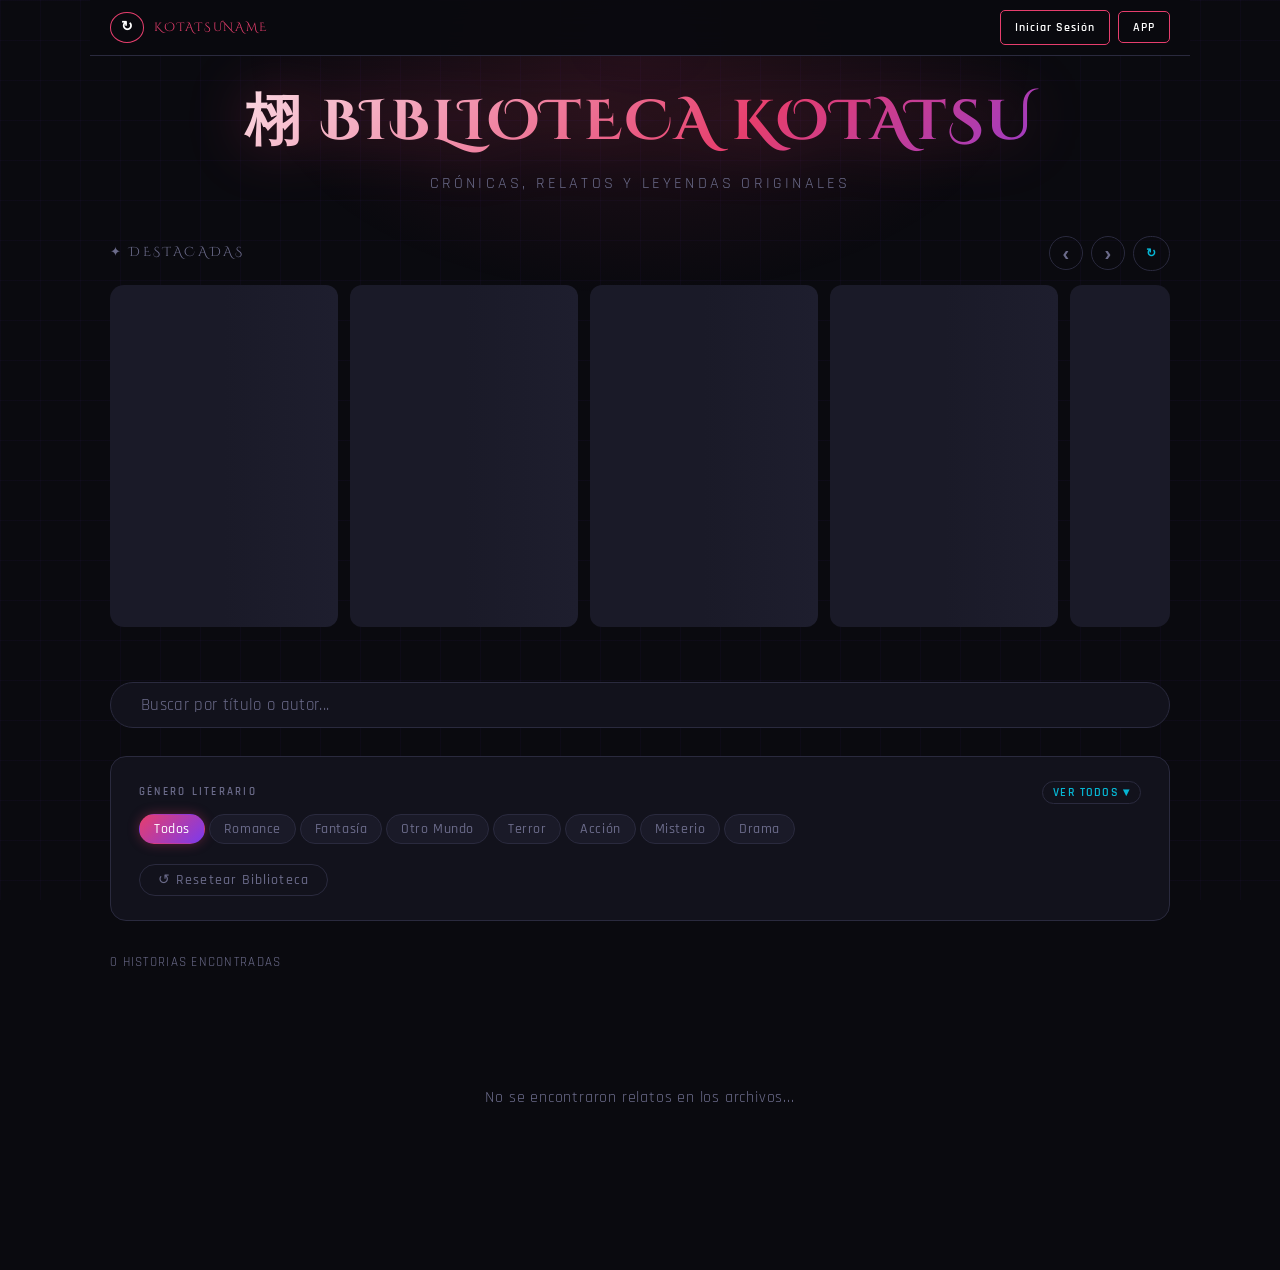
==== commit a64d32f5: "Actualizar index.html" ====
--- a/index.html
+++ b/index.html
@@ -144,10 +144,10 @@
           <img id="chipAvatar"
             src="data:image/svg+xml,<svg viewBox='0 0 1 1' fill='%231a1a28' xmlns='http://www.w3.org/2000/svg'><rect width='1' height='1'/></svg>"
             alt="Avatar" />
-          <span id="chipName">Usuario</span>        <a href="registrarse.html" class="nav-btn" id="btnAcceso">&#128100; Acceder</a>
+          <span id="chipName">Usuario</span>
+        </div>
+        <a href="registrarse.html" class="nav-btn" id="btnAcceso">Iniciar Sesión</a>
         <button id="pwaInstallBtn" class="nav-btn">APP</button>
-        </div>
-
       </div>
     </div>
 
@@ -228,7 +228,7 @@
         </div>
       </div>
       <div style="display:flex;gap:10px;flex-wrap:wrap;align-items:center;">
-        <button id="resetFilters" class="reset-btn">&#8634; Resetear Flitros</button>
+        <button id="resetFilters" class="reset-btn">&#8634; Resetear Biblioteca</button>
       </div>
     </div>
 
@@ -356,15 +356,22 @@
       const id   = localStorage.getItem('ktt_id');
       const user = localStorage.getItem('ktt_user');
       const foto = localStorage.getItem('ktt_foto');
-      if (id) {
-        const btnAcceso = document.getElementById('btnAcceso');
+
+      const btnAcceso = document.getElementById('btnAcceso');
+      const chip      = document.getElementById('userChip');
+
+      // Solo mostrar chip si hay un id real (no vacío, no null)
+      if (id && id.trim() !== '') {
         if (btnAcceso) btnAcceso.style.display = 'none';
-        const chip = document.getElementById('userChip');
         if (chip) chip.style.display = 'flex';
         const nameEl = document.getElementById('chipName');
-        if (nameEl) nameEl.textContent = user || 'Usuario';
+        if (nameEl) nameEl.textContent = (user && user.trim()) ? user : 'Usuario';
         const avatarEl = document.getElementById('chipAvatar');
-        if (foto && avatarEl) avatarEl.src = foto;
+        if (foto && foto.trim() && avatarEl) avatarEl.src = foto;
+      } else {
+        // Sin sesión: mostrar botón Acceder, ocultar chip
+        if (btnAcceso) btnAcceso.style.display = 'inline-block';
+        if (chip) chip.style.display = 'none';
       }
     })();
 
